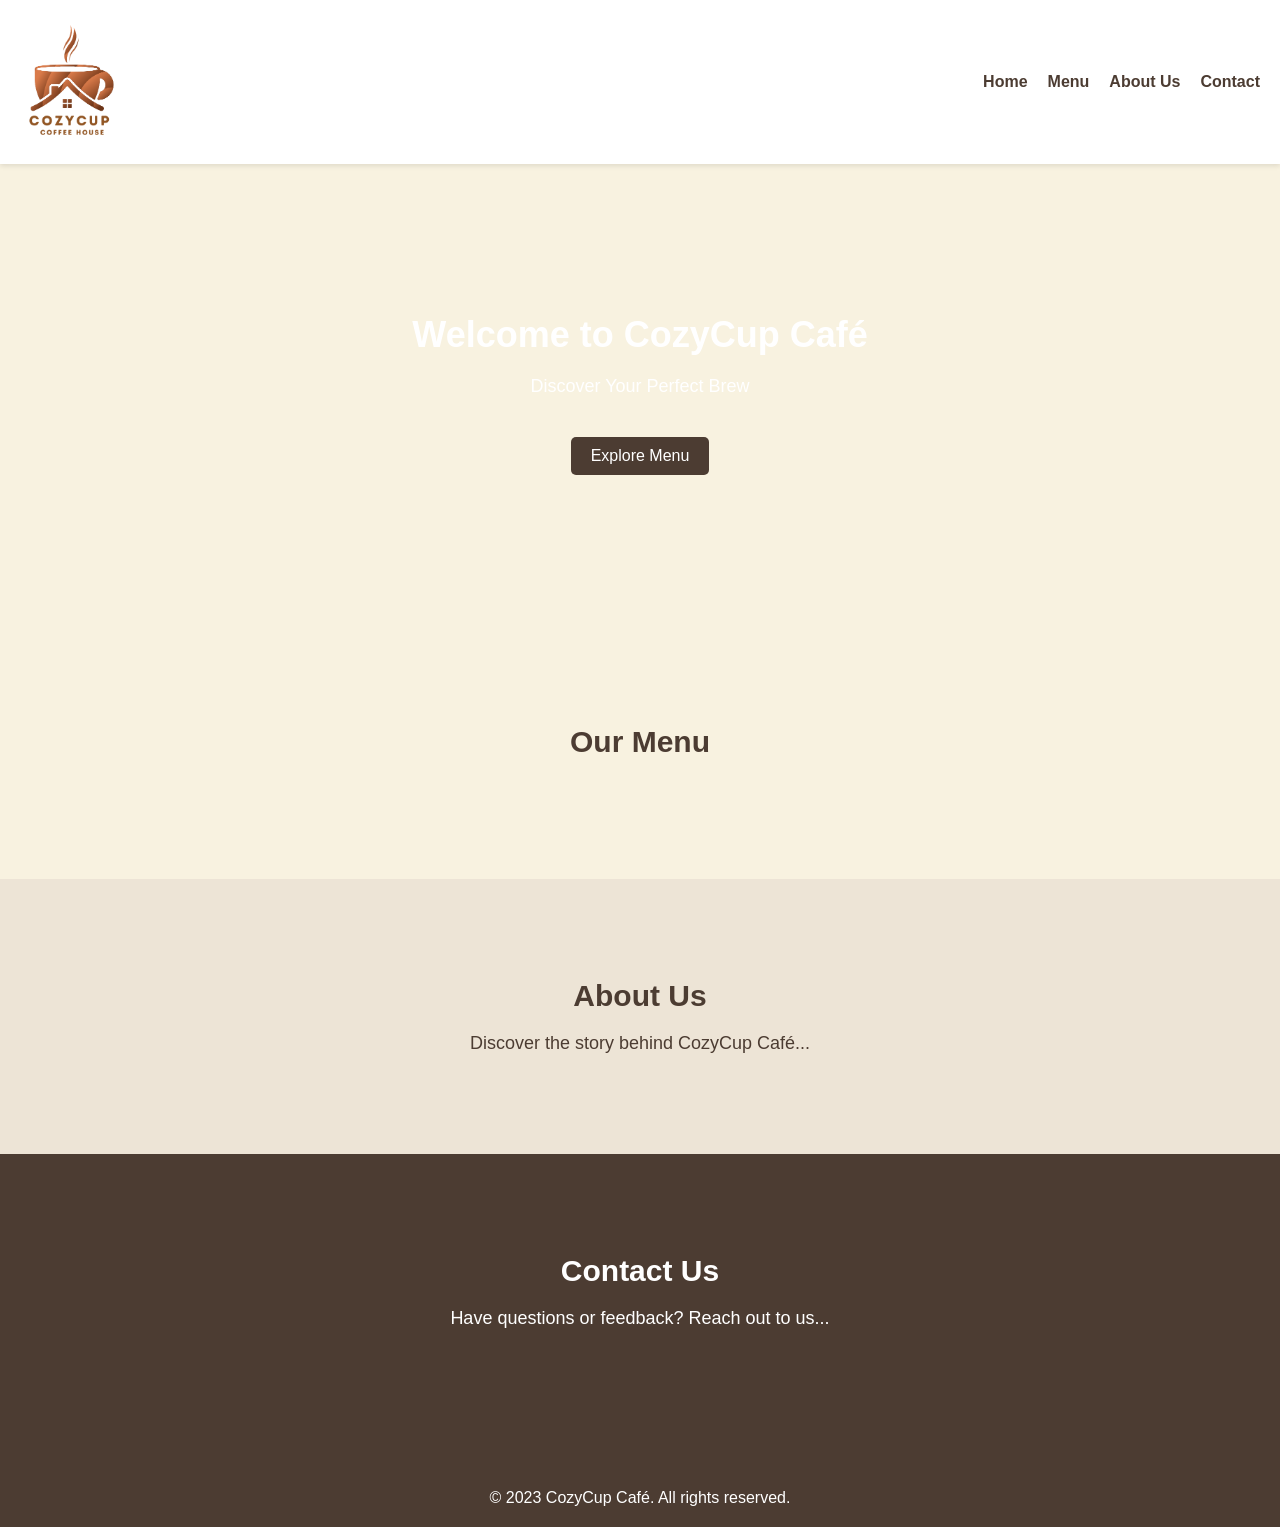
==== index.html @ e4a4493b "first commit" ====
<!DOCTYPE html>
<html lang="en">
<head>
    <meta charset="UTF-8">
    <meta name="viewport" content="width=device-width, initial-scale=1.0">
    <link rel="stylesheet" href="css/styles.css">
    <title>CozyCup Café</title>
</head>
<body>
    <header>
        <nav>
            <div class="logo">
                <img src="img/logo.png" alt="CozyCup Café Logo">
            </div>
            <ul>
                <li><a href="#home">Home</a></li>
                <li><a href="#menu">Menu</a></li>
                <li><a href="#about">About Us</a></li>
                <li><a href="#contact">Contact</a></li>
            </ul>
        </nav>
    </header>

    <section id="home" class="hero">
        <h1>Welcome to CozyCup Café</h1>
        <p>Discover Your Perfect Brew</p>
        <a href="#menu" class="cta-button">Explore Menu</a>
    </section>

    <section id="menu" class="menu">
        <h2>Our Menu</h2>
        <!-- Add menu items here -->
    </section>

    <section id="about" class="about">
        <h2>About Us</h2>
        <p>Discover the story behind CozyCup Café...</p>
    </section>

    <section id="contact" class="contact">
        <h2>Contact Us</h2>
        <p>Have questions or feedback? Reach out to us...</p>
    </section>

    <footer>
        <p>&copy; 2023 CozyCup Café. All rights reserved.</p>
    </footer>
</body>
</html>
---- css/styles.css ----
/* Reset some default styles */
body, h1, h2, h3, p, ul, li {
    margin: 0;
    padding: 0;
}

body {
    font-family: Arial, sans-serif;
    background-color: #f8f2e0;
    color: #4c3c32;
}

header {
    background-color: #fff;
    box-shadow: 0 2px 5px rgba(0, 0, 0, 0.1);
    padding: 20px;
}

nav {
    display: flex;
    justify-content: space-between;
    align-items: center;
}

.logo img {
    max-width: 100px;
}

nav ul {
    list-style: none;
    display: flex;
    gap: 20px;
}

nav a {
    text-decoration: none;
    color: #4c3c32;
    font-weight: bold;
    transition: color 0.3s;
}

nav a:hover {
    color: #7e685b;
}

.hero {
    text-align: center;
    padding: 150px 0;
    background-image: url('hero-bg.jpg');
    background-size: cover;
    color: white;
}

.hero h1 {
    font-size: 36px;
    margin-bottom: 20px;
}

.hero p {
    font-size: 18px;
    margin-bottom: 40px;
}

.cta-button {
    display: inline-block;
    padding: 10px 20px;
    background-color: #4c3c32;
    color: white;
    text-decoration: none;
    border-radius: 5px;
}

.cta-button:hover {
    background-color: #7e685b;
}

.menu {
    padding: 100px 0;
    text-align: center;
}

.menu h2 {
    font-size: 30px;
    margin-bottom: 20px;
}

.about {
    padding: 100px 0;
    text-align: center;
    background-color: #ede4d6;
}

.about h2 {
    font-size: 30px;
    margin-bottom: 20px;
}

.about p {
    font-size: 18px;
    max-width: 800px;
    margin: 0 auto;
}

.contact {
    padding: 100px 0;
    text-align: center;
    background-color: #4c3c32;
    color: white;
}

.contact h2 {
    font-size: 30px;
    margin-bottom: 20px;
}

.contact p {
    font-size: 18px;
    margin-bottom: 40px;
}

footer {
    background-color: #4c3c32;
    color: white;
    text-align: center;
    padding: 20px 0;
}
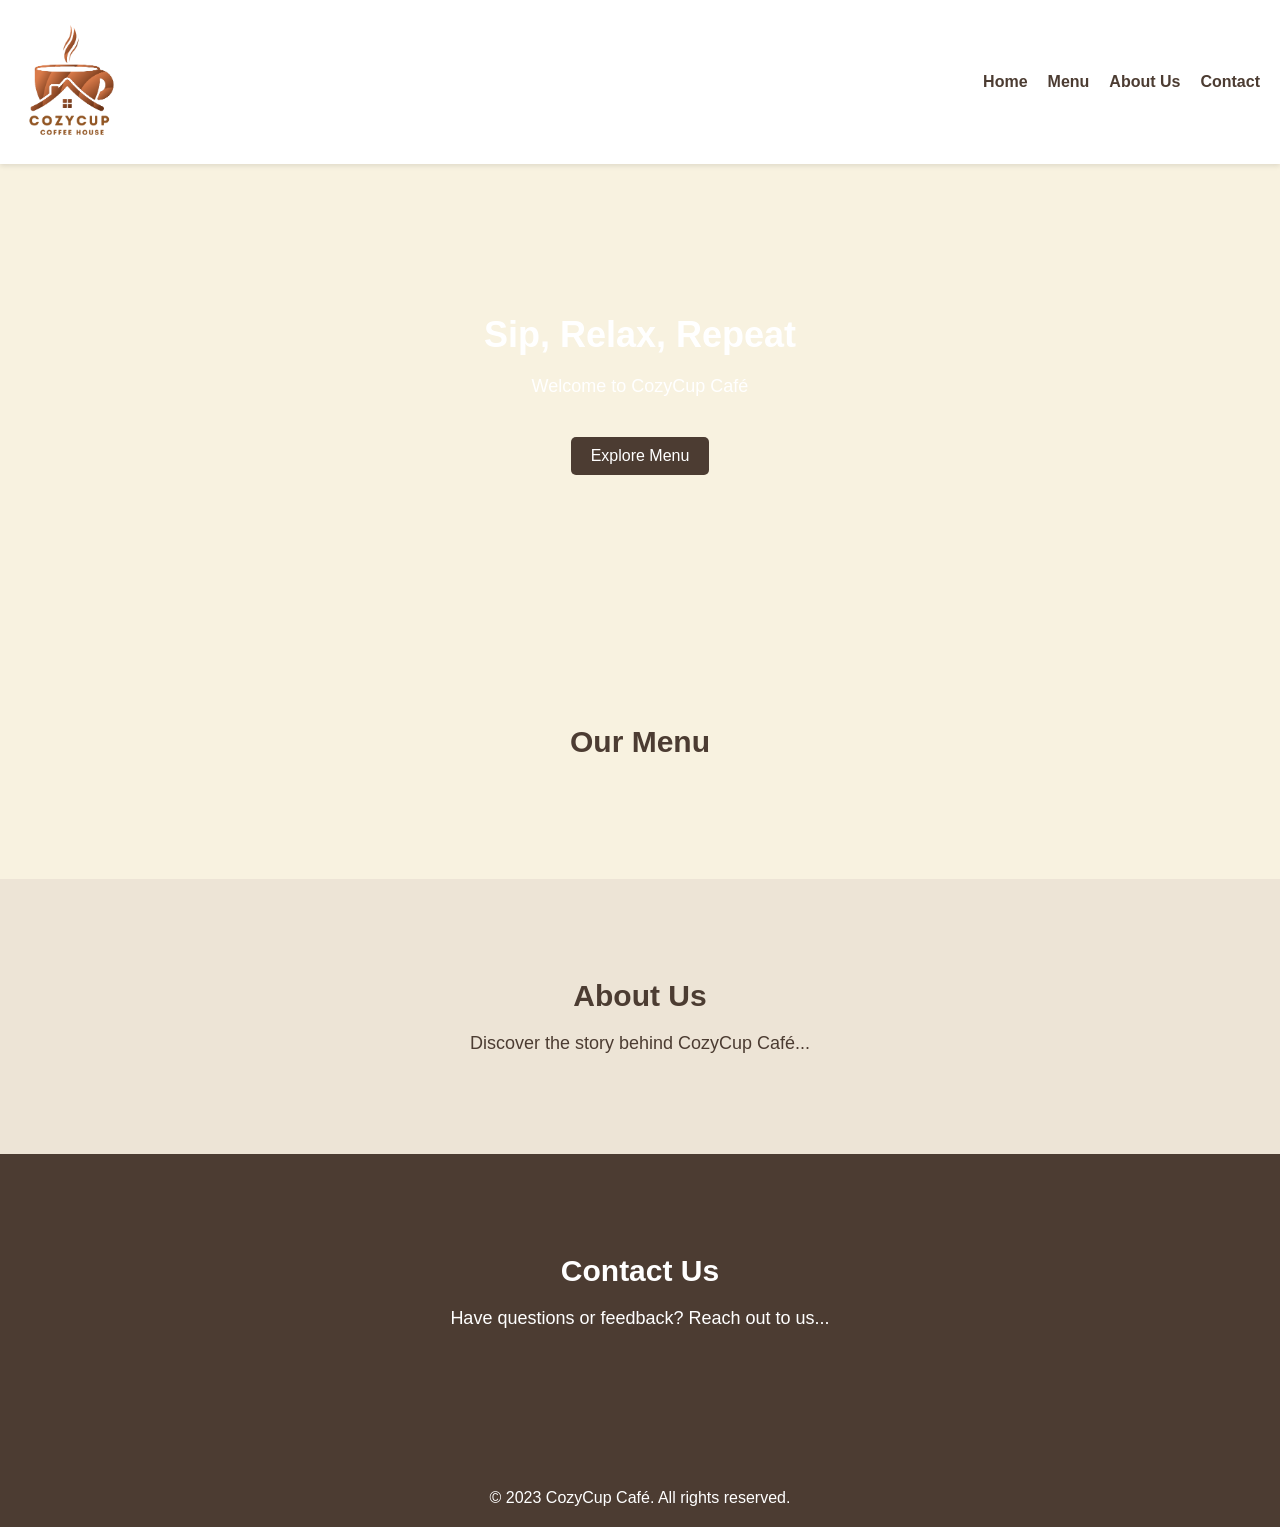
==== commit 328e70c7: "modify home page catchy tagline: "Sip, Relax, Repeat."" ====
--- a/index.html
+++ b/index.html
@@ -22,9 +22,11 @@
     </header>
 
     <section id="home" class="hero">
-        <h1>Welcome to CozyCup Café</h1>
-        <p>Discover Your Perfect Brew</p>
-        <a href="#menu" class="cta-button">Explore Menu</a>
+        <div class="hero-content">
+            <h1>Sip, Relax, Repeat</h1>
+            <p>Welcome to CozyCup Café</p>
+            <a href="#menu" class="cta-button">Explore Menu</a>
+        </div>
     </section>
 
     <section id="menu" class="menu">
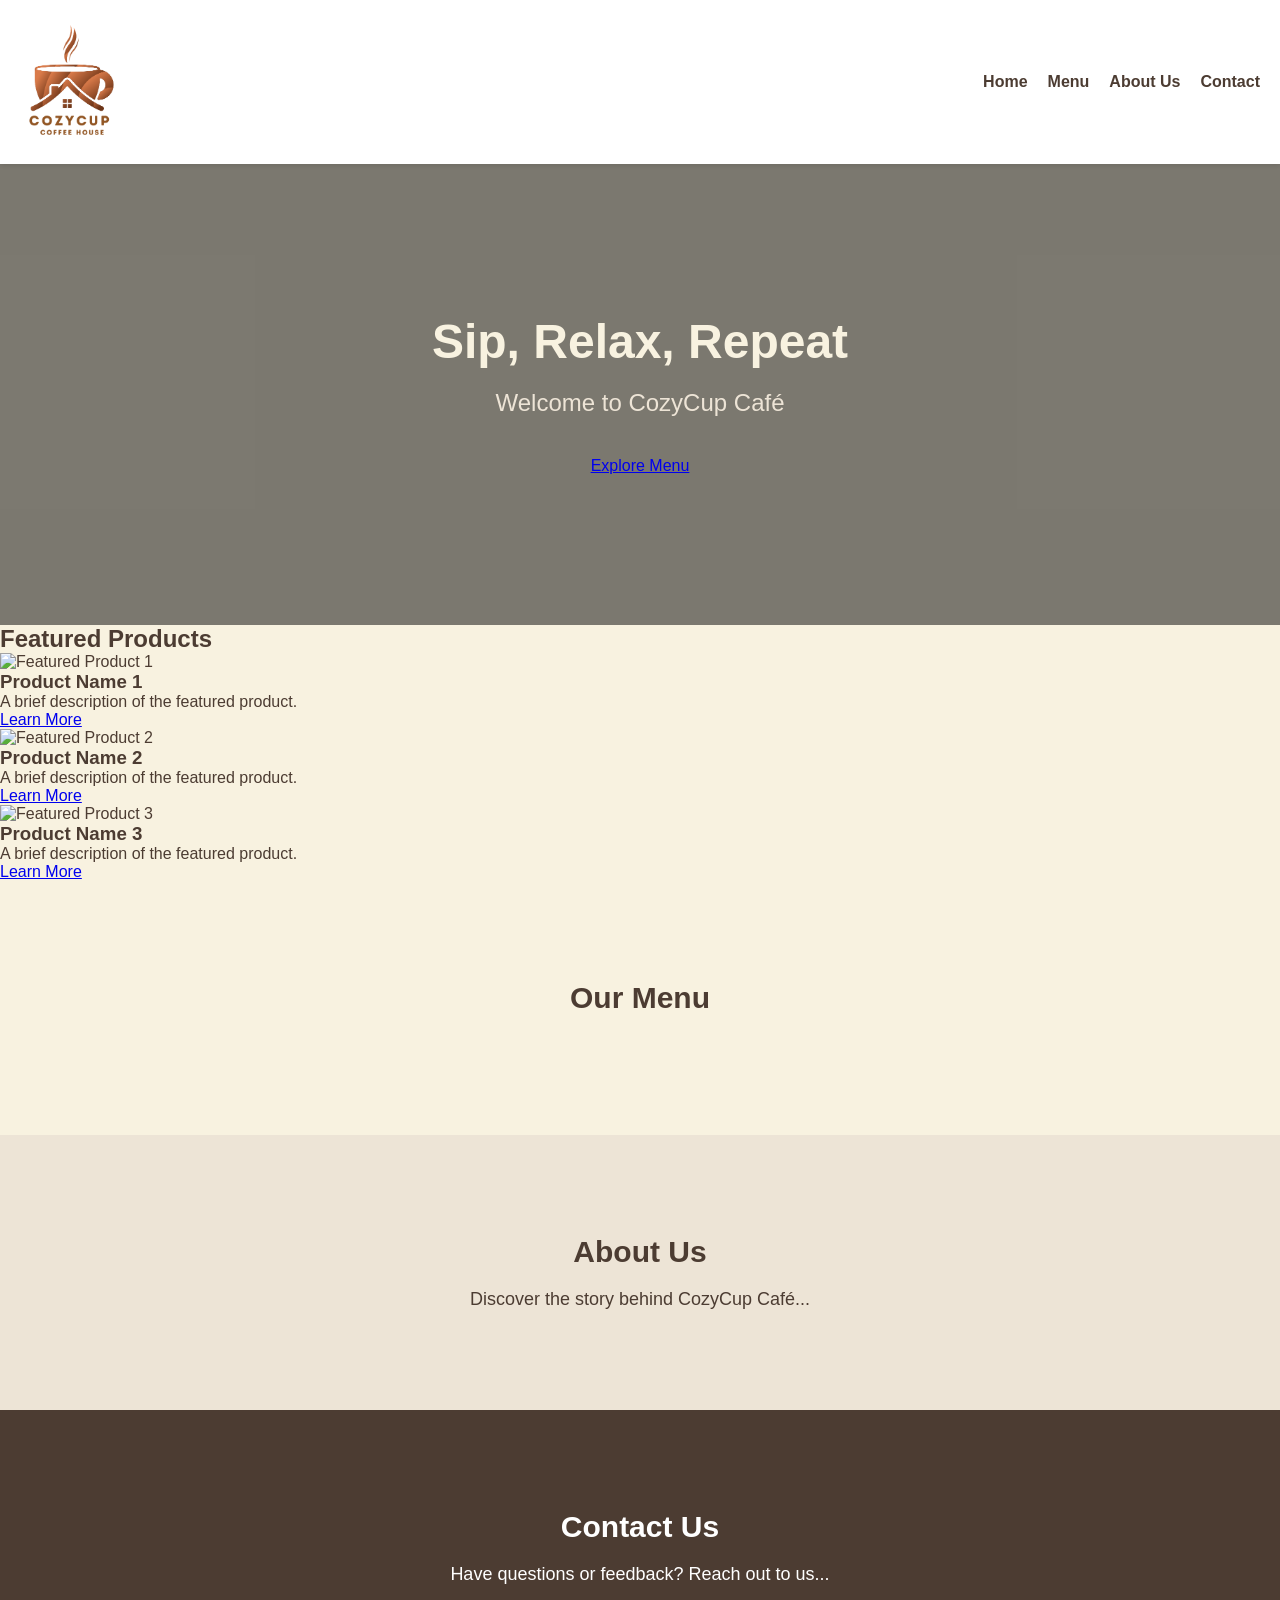
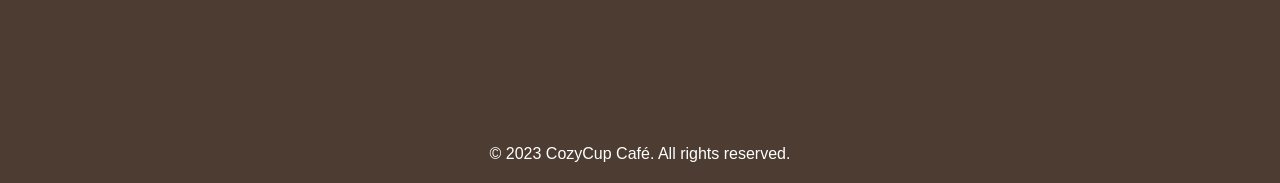
==== commit 68f3e997: "adding home page featured" ====
--- a/index.html
+++ b/index.html
@@ -28,6 +28,30 @@
             <a href="#menu" class="cta-button">Explore Menu</a>
         </div>
     </section>
+    
+    <section id="featured" class="featured-products">
+        <h2>Featured Products</h2>
+        <div class="product-carousel">
+            <div class="product-item">
+                <img src="img/product1.jpg" alt="Featured Product 1">
+                <h3>Product Name 1</h3>
+                <p>A brief description of the featured product.</p>
+                <a href="#product1" class="cta-button">Learn More</a>
+            </div>
+            <div class="product-item">
+                <img src="img/product2.jpg" alt="Featured Product 2">
+                <h3>Product Name 2</h3>
+                <p>A brief description of the featured product.</p>
+                <a href="#product2" class="cta-button">Learn More</a>
+            </div>
+            <div class="product-item">
+                <img src="img/product3.jpg" alt="Featured Product 3">
+                <h3>Product Name 3</h3>
+                <p>A brief description of the featured product.</p>
+                <a href="#product3" class="cta-button">Learn More</a>
+            </div>
+        </div>
+    </section>
 
     <section id="menu" class="menu">
         <h2>Our Menu</h2>
--- a/css/styles.css
+++ b/css/styles.css
@@ -46,19 +46,40 @@
 .hero {
     text-align: center;
     padding: 150px 0;
-    background-image: url('hero-bg.jpg');
+    background-image: url('img/cafe-interior.jpg'); /* Replace with your actual image path */
     background-size: cover;
+    background-position: center;
     color: white;
+    position: relative;
+}
+
+.hero::after {
+    content: '';
+    position: absolute;
+    top: 0;
+    left: 0;
+    width: 100%;
+    height: 100%;
+    background-color: rgba(0, 0, 0, 0.5); /* Adds a dark overlay for better text visibility */
+    z-index: 1;
+}
+
+.hero-content {
+    position: relative;
+    z-index: 2;
 }
 
 .hero h1 {
-    font-size: 36px;
+    font-size: 48px;
     margin-bottom: 20px;
+    color: #f8f2e0;
 }
 
 .hero p {
-    font-size: 18px;
+    font-size: 24px;
     margin-bottom: 40px;
+    color: #ede4d6;
+}
 }
 
 .cta-button {
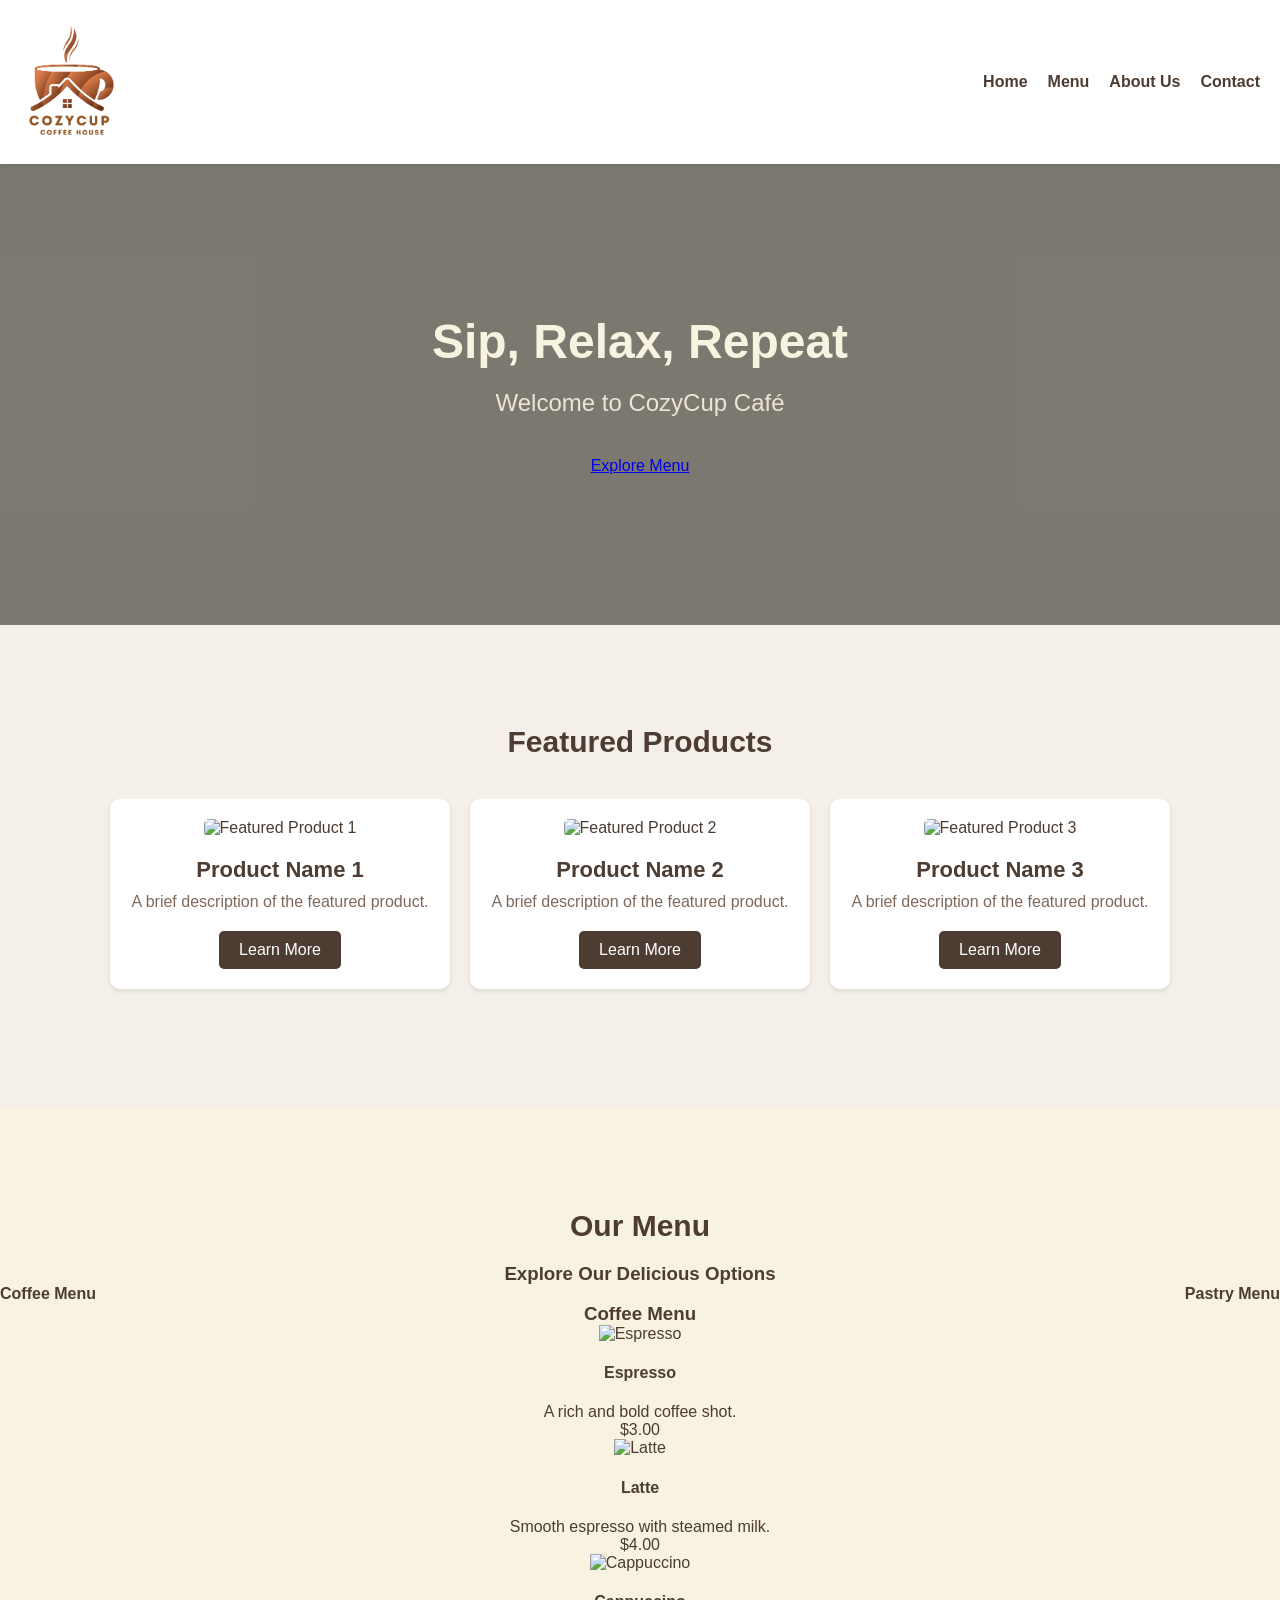
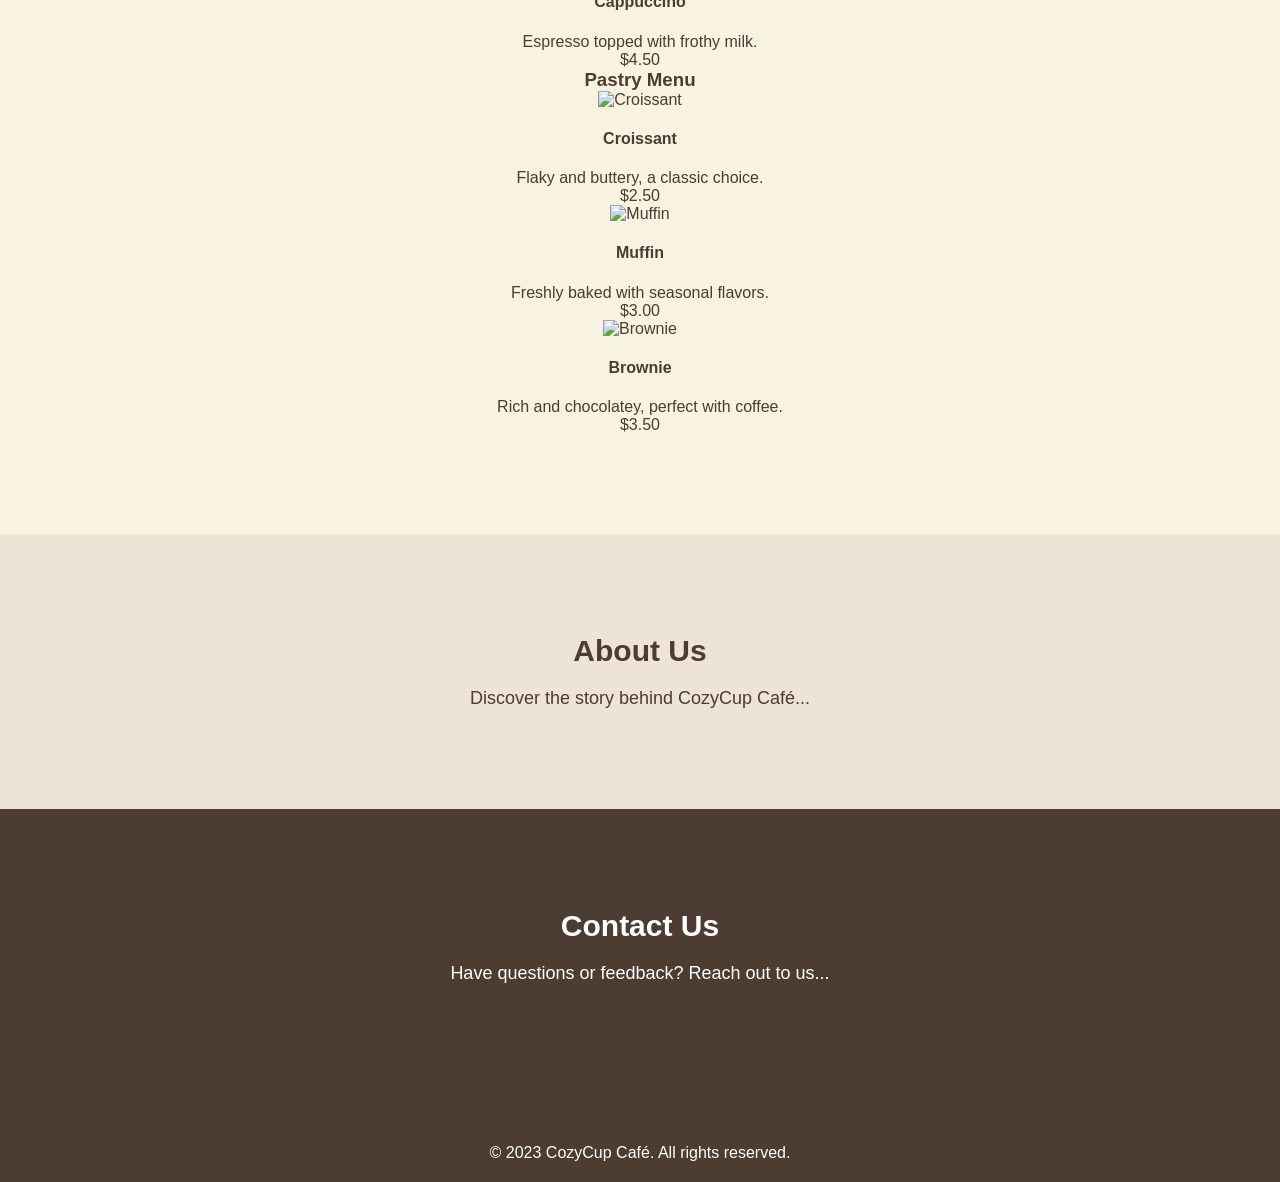
==== commit 2a9842bd: "modifying menu page adding some list" ====
--- a/index.html
+++ b/index.html
@@ -56,6 +56,72 @@
     <section id="menu" class="menu">
         <h2>Our Menu</h2>
         <!-- Add menu items here -->
+     <div class="menu-header">
+            <h3>Explore Our Delicious Options</h3>
+            <nav class="menu-nav">
+                <a href="#coffee">Coffee Menu</a>
+                <a href="#pastry">Pastry Menu</a>
+            </nav>
+        </div>
+        <div id="coffee" class="menu-content">
+            <h3>Coffee Menu</h3>
+            <ul class="menu-list">
+                <li>
+                    <img src="espresso.jpg" alt="Espresso">
+                    <div class="menu-item-details">
+                        <h4>Espresso</h4>
+                        <p>A rich and bold coffee shot.</p>
+                        <span>$3.00</span>
+                    </div>
+                </li>
+                <li>
+                    <img src="latte.jpg" alt="Latte">
+                    <div class="menu-item-details">
+                        <h4>Latte</h4>
+                        <p>Smooth espresso with steamed milk.</p>
+                        <span>$4.00</span>
+                    </div>
+                </li>
+                <li>
+                    <img src="cappuccino.jpg" alt="Cappuccino">
+                    <div class="menu-item-details">
+                        <h4>Cappuccino</h4>
+                        <p>Espresso topped with frothy milk.</p>
+                        <span>$4.50</span>
+                    </div>
+                </li>
+            </ul>
+        </div>
+        <div id="pastry" class="menu-content">
+            <h3>Pastry Menu</h3>
+            <ul class="menu-list">
+                <li>
+                    <img src="croissant.jpg" alt="Croissant">
+                    <div class="menu-item-details">
+                        <h4>Croissant</h4>
+                        <p>Flaky and buttery, a classic choice.</p>
+                        <span>$2.50</span>
+                    </div>
+                </li>
+                <li>
+                    <img src="muffin.jpg" alt="Muffin">
+                    <div class="menu-item-details">
+                        <h4>Muffin</h4>
+                        <p>Freshly baked with seasonal flavors.</p>
+                        <span>$3.00</span>
+                    </div>
+                </li>
+                <li>
+                    <img src="brownie.jpg" alt="Brownie">
+                    <div class="menu-item-details">
+                        <h4>Brownie</h4>
+                        <p>Rich and chocolatey, perfect with coffee.</p>
+                        <span>$3.50</span>
+                    </div>
+                </li>
+            </ul>
+        </div>
+    </section>
     </section>
 
     <section id="about" class="about">
--- a/css/styles.css
+++ b/css/styles.css
@@ -145,3 +145,64 @@
     text-align: center;
     padding: 20px 0;
 }
+
+.featured-products {
+    padding: 100px 0;
+    text-align: center;
+    background-color: #f4f0e9;
+}
+
+.featured-products h2 {
+    font-size: 30px;
+    margin-bottom: 40px;
+    color: #4c3c32;
+}
+
+.product-carousel {
+    display: flex;
+    justify-content: center;
+    gap: 20px;
+    overflow-x: auto;
+    padding-bottom: 20px;
+}
+
+.product-item {
+    flex: 0 0 300px;
+    background-color: white;
+    box-shadow: 0 2px 5px rgba(0, 0, 0, 0.1);
+    border-radius: 10px;
+    padding: 20px;
+    text-align: center;
+}
+
+.product-item img {
+    max-width: 100%;
+    height: auto;
+    border-radius: 5px;
+    margin-bottom: 20px;
+}
+
+.product-item h3 {
+    font-size: 22px;
+    margin-bottom: 10px;
+    color: #4c3c32;
+}
+
+.product-item p {
+    font-size: 16px;
+    margin-bottom: 20px;
+    color: #7e685b;
+}
+
+.product-item .cta-button {
+    display: inline-block;
+    padding: 10px 20px;
+    background-color: #4c3c32;
+    color: white;
+    text-decoration: none;
+    border-radius: 5px;
+}
+
+.product-item .cta-button:hover {
+    background-color: #7e685b;
+}
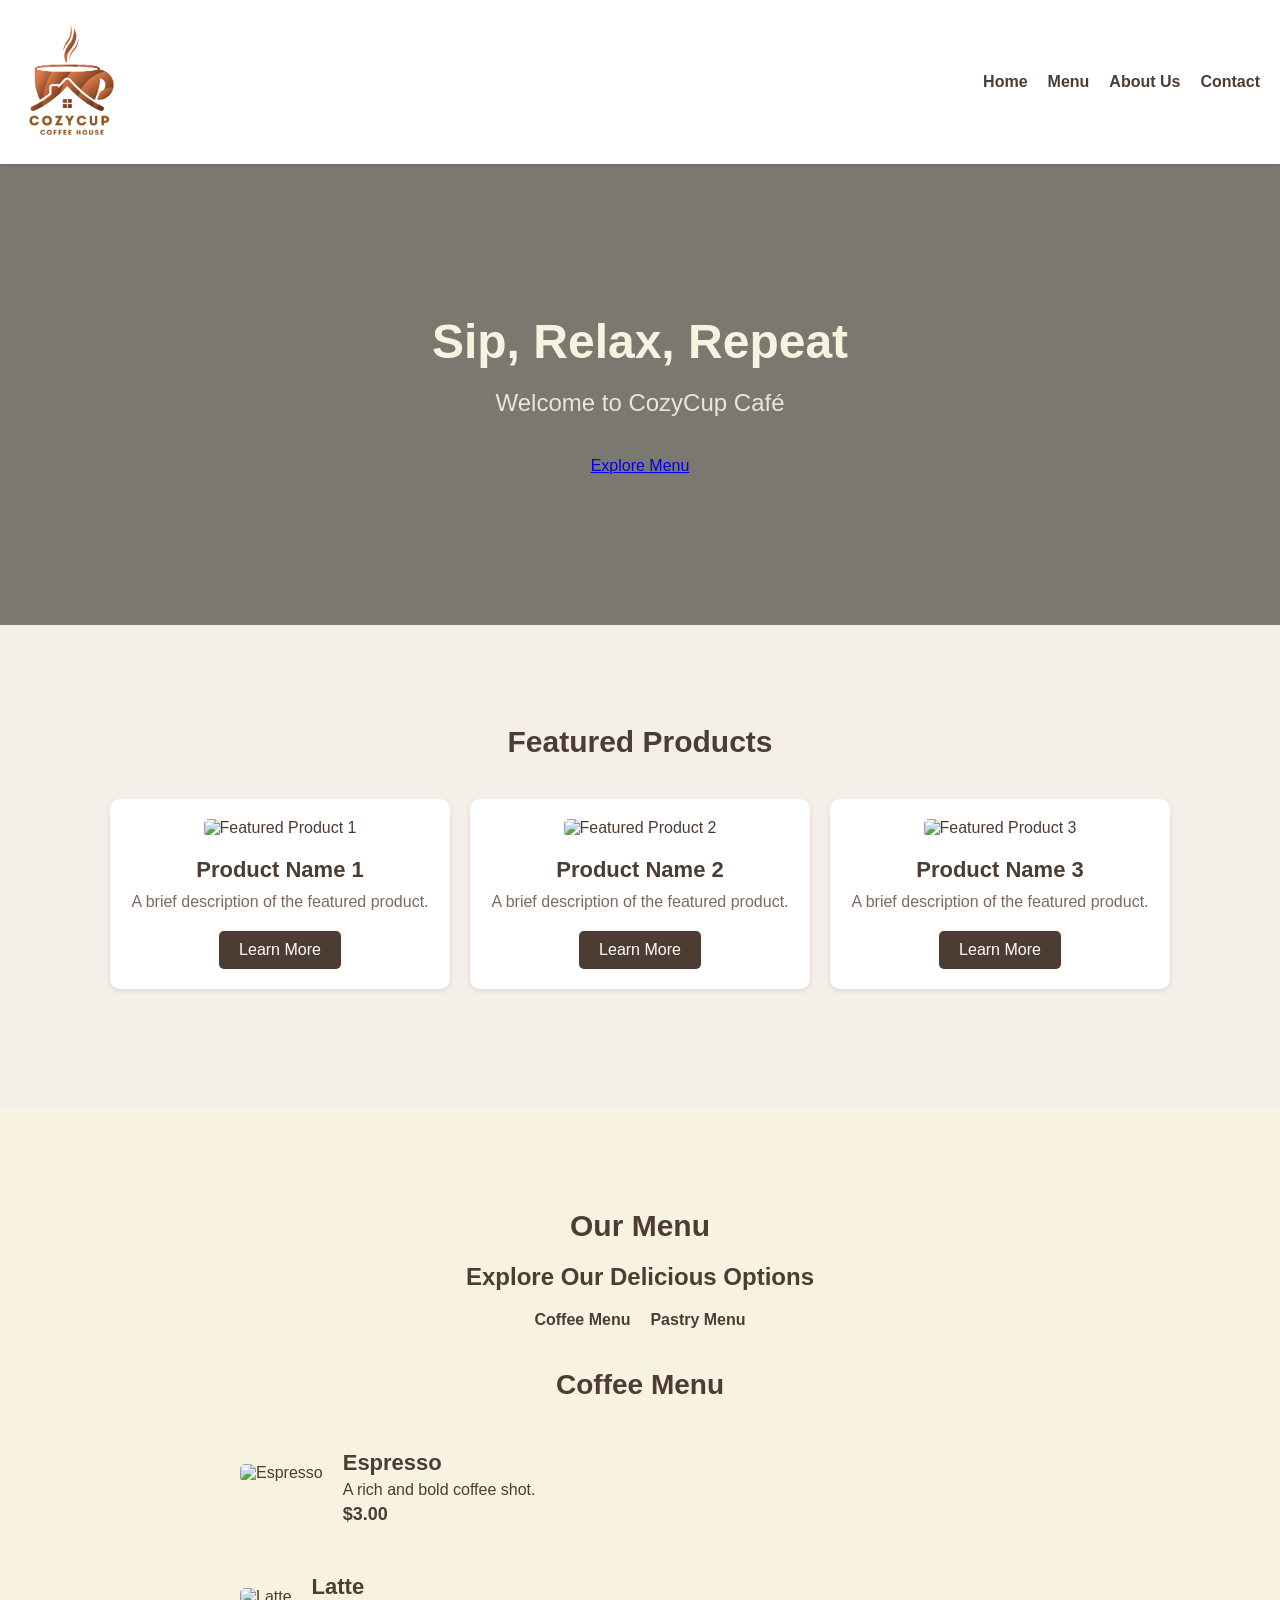
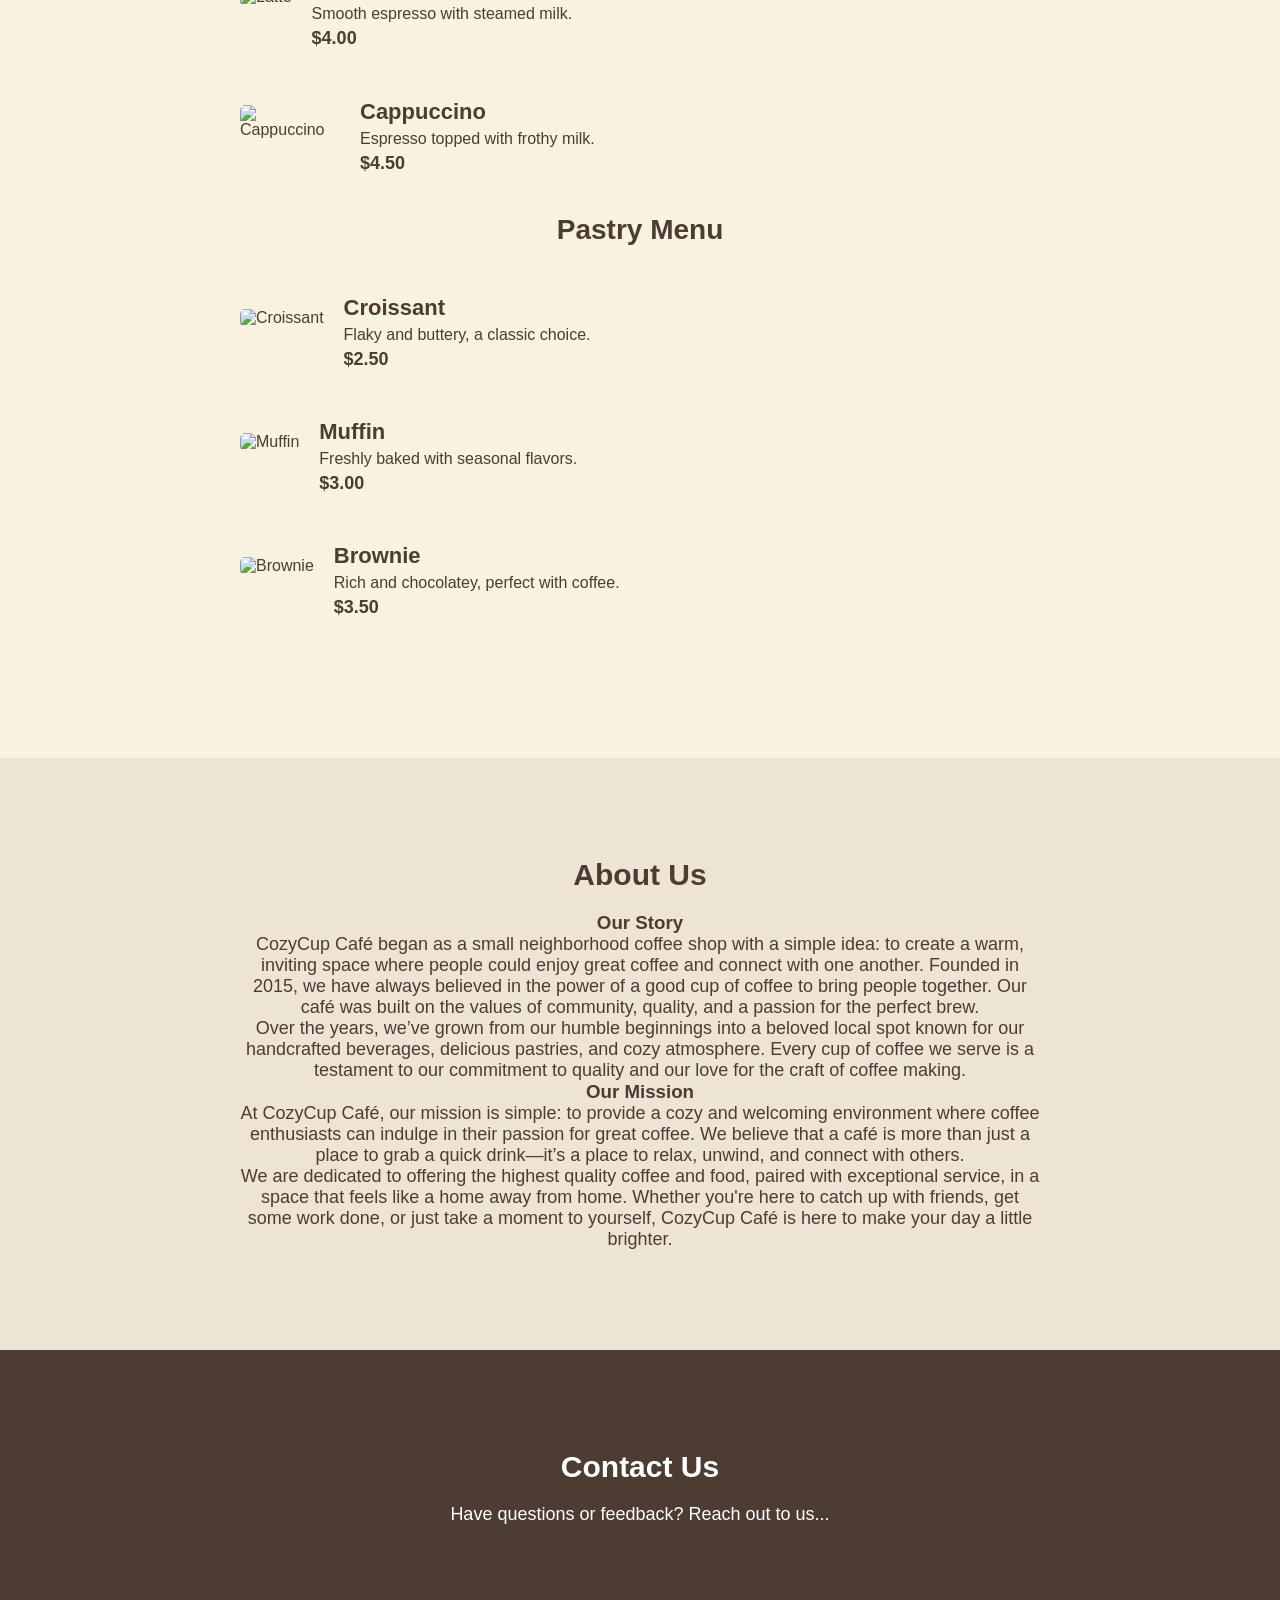
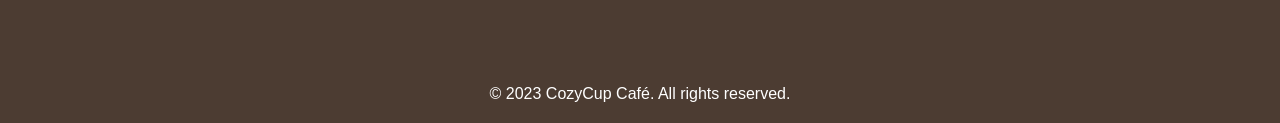
==== commit 9eeaa2f2: "adding some cafe story and cafe mission" ====
--- a/index.html
+++ b/index.html
@@ -126,7 +126,24 @@
 
     <section id="about" class="about">
         <h2>About Us</h2>
-        <p>Discover the story behind CozyCup Café...</p>
+        <div class="cafe-story">
+            <h3>Our Story</h3>
+            <p>
+                CozyCup Café began as a small neighborhood coffee shop with a simple idea: to create a warm, inviting space where people could enjoy great coffee and connect with one another. Founded in 2015, we have always believed in the power of a good cup of coffee to bring people together. Our café was built on the values of community, quality, and a passion for the perfect brew.
+            </p>
+            <p>
+                Over the years, we’ve grown from our humble beginnings into a beloved local spot known for our handcrafted beverages, delicious pastries, and cozy atmosphere. Every cup of coffee we serve is a testament to our commitment to quality and our love for the craft of coffee making.
+            </p>
+        </div>
+        <div class="cafe-mission">
+            <h3>Our Mission</h3>
+            <p>
+                At CozyCup Café, our mission is simple: to provide a cozy and welcoming environment where coffee enthusiasts can indulge in their passion for great coffee. We believe that a café is more than just a place to grab a quick drink—it’s a place to relax, unwind, and connect with others.
+            </p>
+            <p>
+                We are dedicated to offering the highest quality coffee and food, paired with exceptional service, in a space that feels like a home away from home. Whether you're here to catch up with friends, get some work done, or just take a moment to yourself, CozyCup Café is here to make your day a little brighter.
+            </p>
+        </div>
     </section>
 
     <section id="contact" class="contact">
--- a/css/styles.css
+++ b/css/styles.css
@@ -14,6 +14,83 @@
     background-color: #fff;
     box-shadow: 0 2px 5px rgba(0, 0, 0, 0.1);
     padding: 20px;
+}
+.menu-header {
+    text-align: center;
+    margin-bottom: 40px;
+}
+
+.menu-header h3 {
+    font-size: 24px;
+    margin-bottom: 20px;
+    color: #4c3c32;
+}
+
+.menu-nav {
+    display: flex;
+    justify-content: center;
+    gap: 20px;
+}
+
+.menu-nav a {
+    text-decoration: none;
+    color: #4c3c32;
+    font-weight: bold;
+    transition: color 0.3s;
+}
+
+.menu-nav a:hover {
+    color: #7e685b;
+}
+
+.menu-content {
+    margin-bottom: 40px;
+}
+
+.menu-content h3 {
+    font-size: 28px;
+    margin-bottom: 20px;
+    color: #4c3c32;
+}
+
+.menu-list {
+    list-style-type: none;
+    padding: 0;
+    max-width: 800px;
+    margin: 0 auto;
+}
+
+.menu-list li {
+    display: flex;
+    align-items: center;
+    margin-bottom: 20px;
+    text-align: left;
+}
+
+.menu-list img {
+    max-width: 100px;
+    margin-right: 20px;
+    border-radius: 5px;
+}
+
+.menu-item-details {
+    flex-grow: 1;
+}
+
+.menu-list h4 {
+    font-size: 22px;
+    margin-bottom: 5px;
+    color: #4c3c32;
+}
+
+.menu-list p {
+    font-size: 16px;
+    margin-bottom: 5px;
+}
+
+.menu-list span {
+    font-size: 18px;
+    font-weight: bold;
 }
 
 nav {
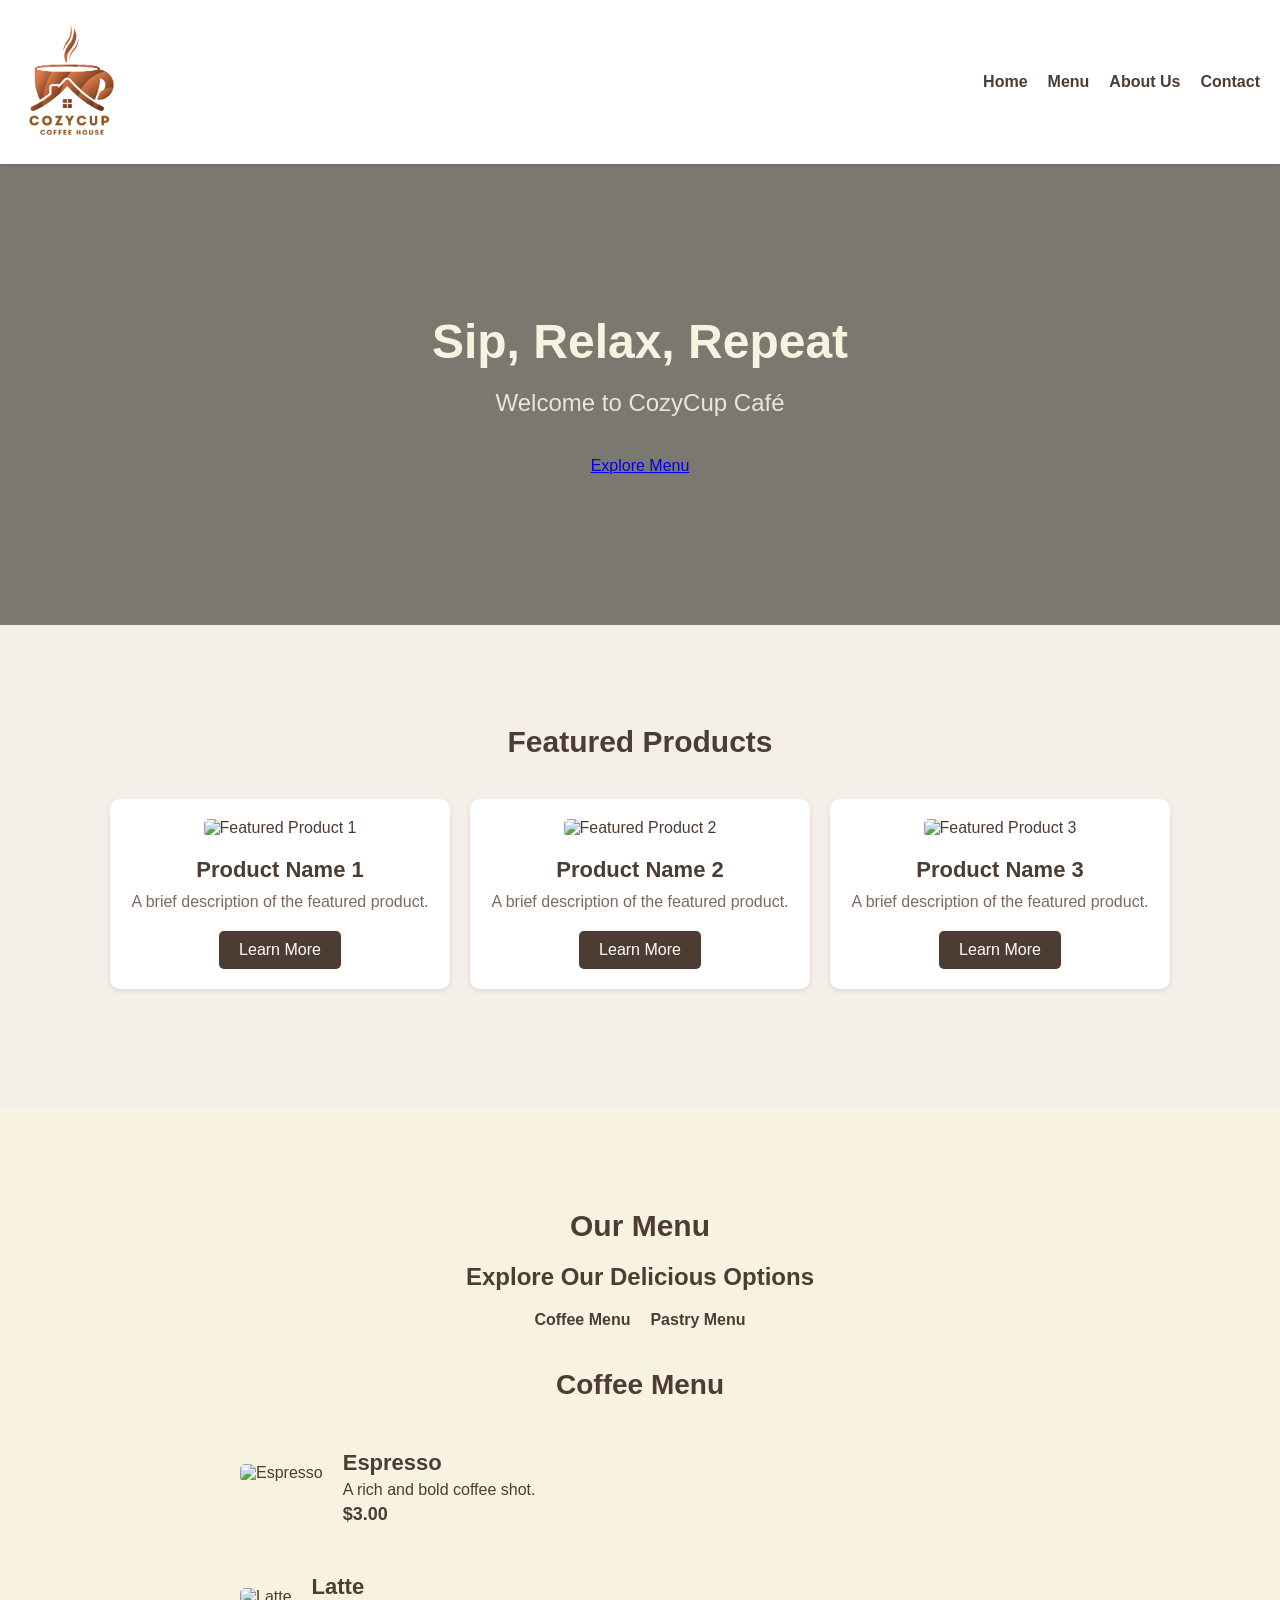
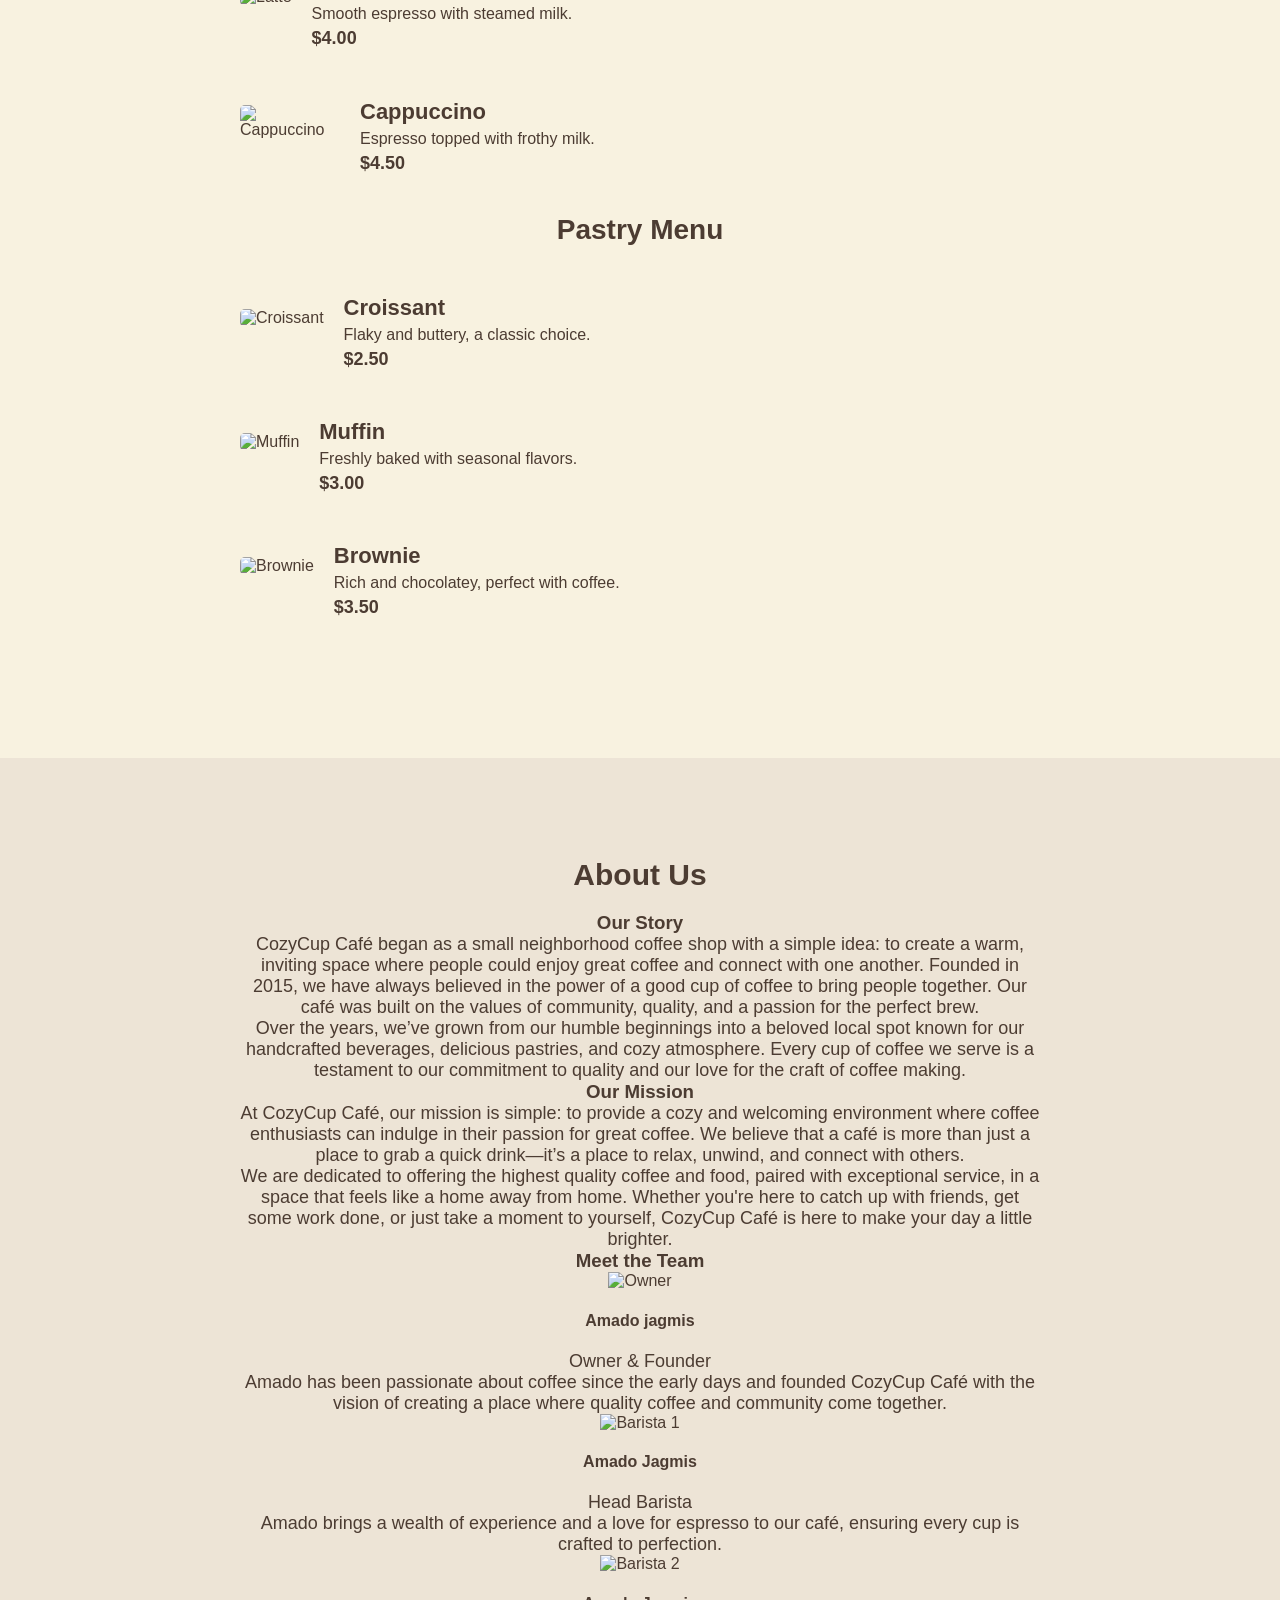
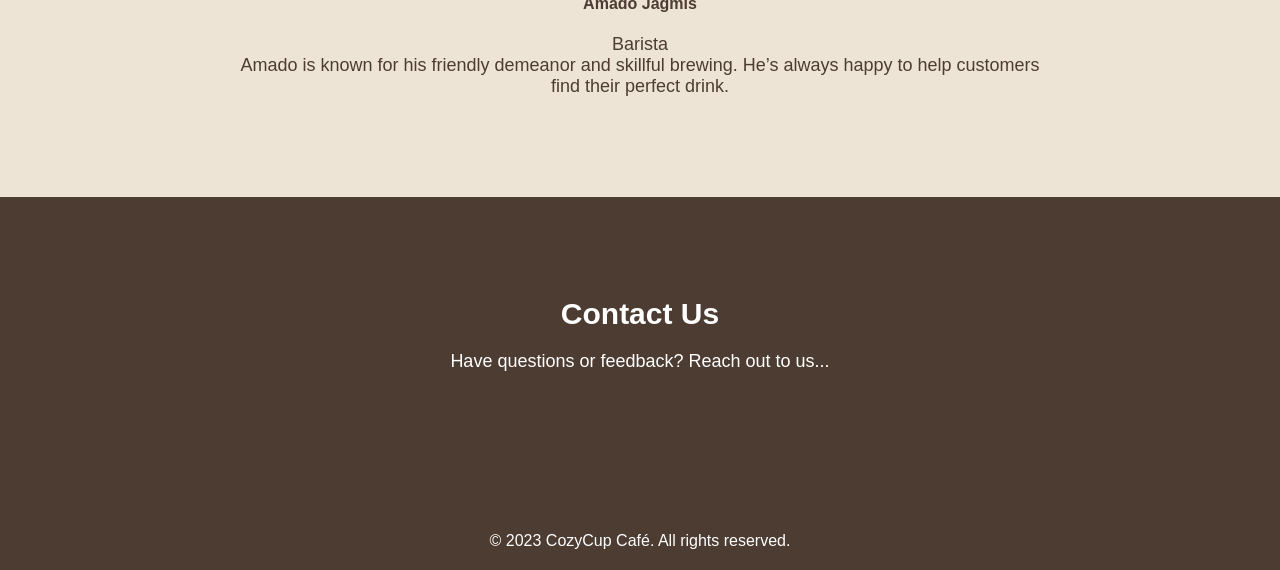
==== commit d51fea2a: "modifying about page including some team" ====
--- a/index.html
+++ b/index.html
@@ -144,6 +144,34 @@
                 We are dedicated to offering the highest quality coffee and food, paired with exceptional service, in a space that feels like a home away from home. Whether you're here to catch up with friends, get some work done, or just take a moment to yourself, CozyCup Café is here to make your day a little brighter.
             </p>
         </div>
+        <div class="meet-the-team">
+            <h3>Meet the Team</h3>
+            <div class="team-member">
+                <img src="sin.jpg" alt="Owner">
+                <div class="team-member-info">
+                    <h4>Amado jagmis</h4>
+                    <p>Owner & Founder</p>
+                    <p>Amado has been passionate about coffee since the early days and founded CozyCup Café with the vision of creating a place where quality coffee and community come together.</p>
+                </div>
+            </div>
+            <div class="team-member">
+                <img src="sin.jpg" alt="Barista 1">
+                <div class="team-member-info">
+                    <h4>Amado Jagmis</h4>
+                    <p>Head Barista</p>
+                    <p>Amado brings a wealth of experience and a love for espresso to our café, ensuring every cup is crafted to perfection.</p>
+                </div>
+            </div>
+            <div class="team-member">
+                <img src="sin.jpg" alt="Barista 2">
+                <div class="team-member-info">
+                    <h4>Amado Jagmis</h4>
+                    <p>Barista</p>
+                    <p>Amado is known for his friendly demeanor and skillful brewing. He’s always happy to help customers find their perfect drink.</p>
+                </div>
+            </div>
+        </div>
+    </section>
     </section>
 
     <section id="contact" class="contact">
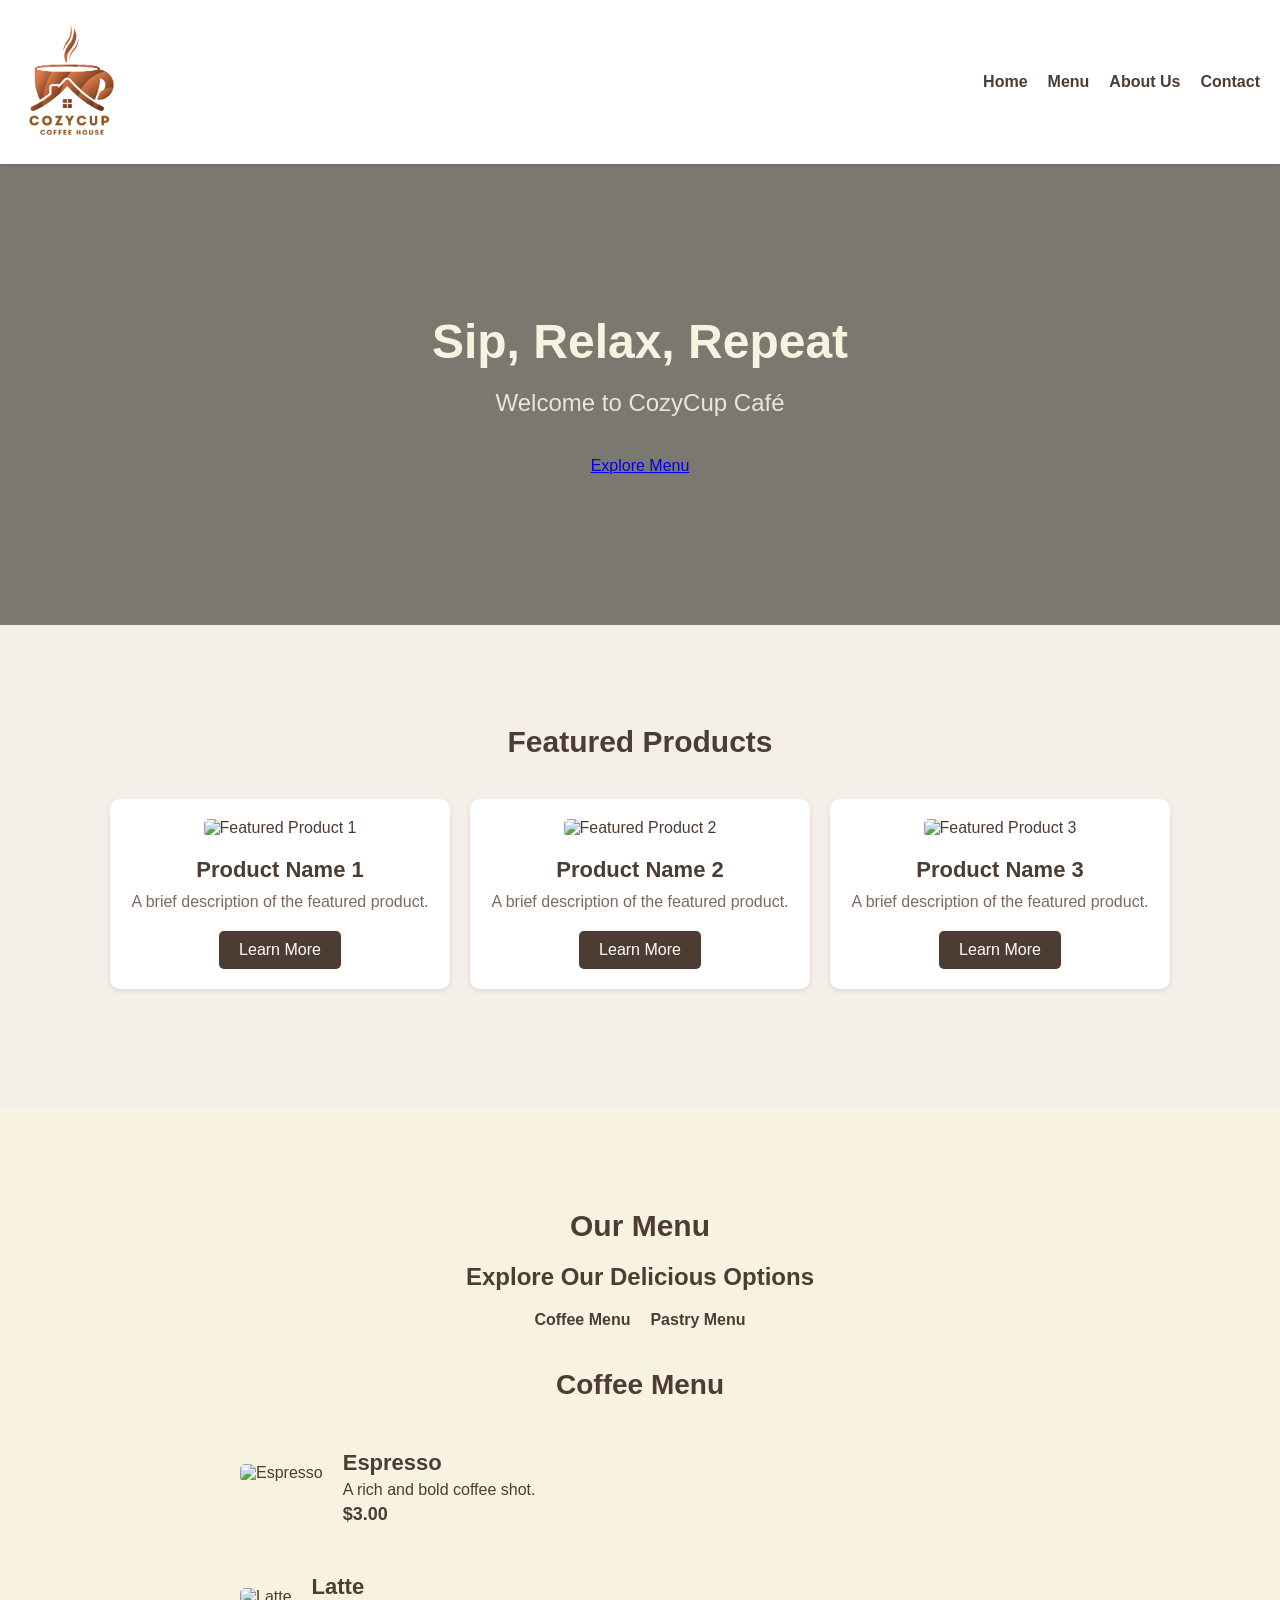
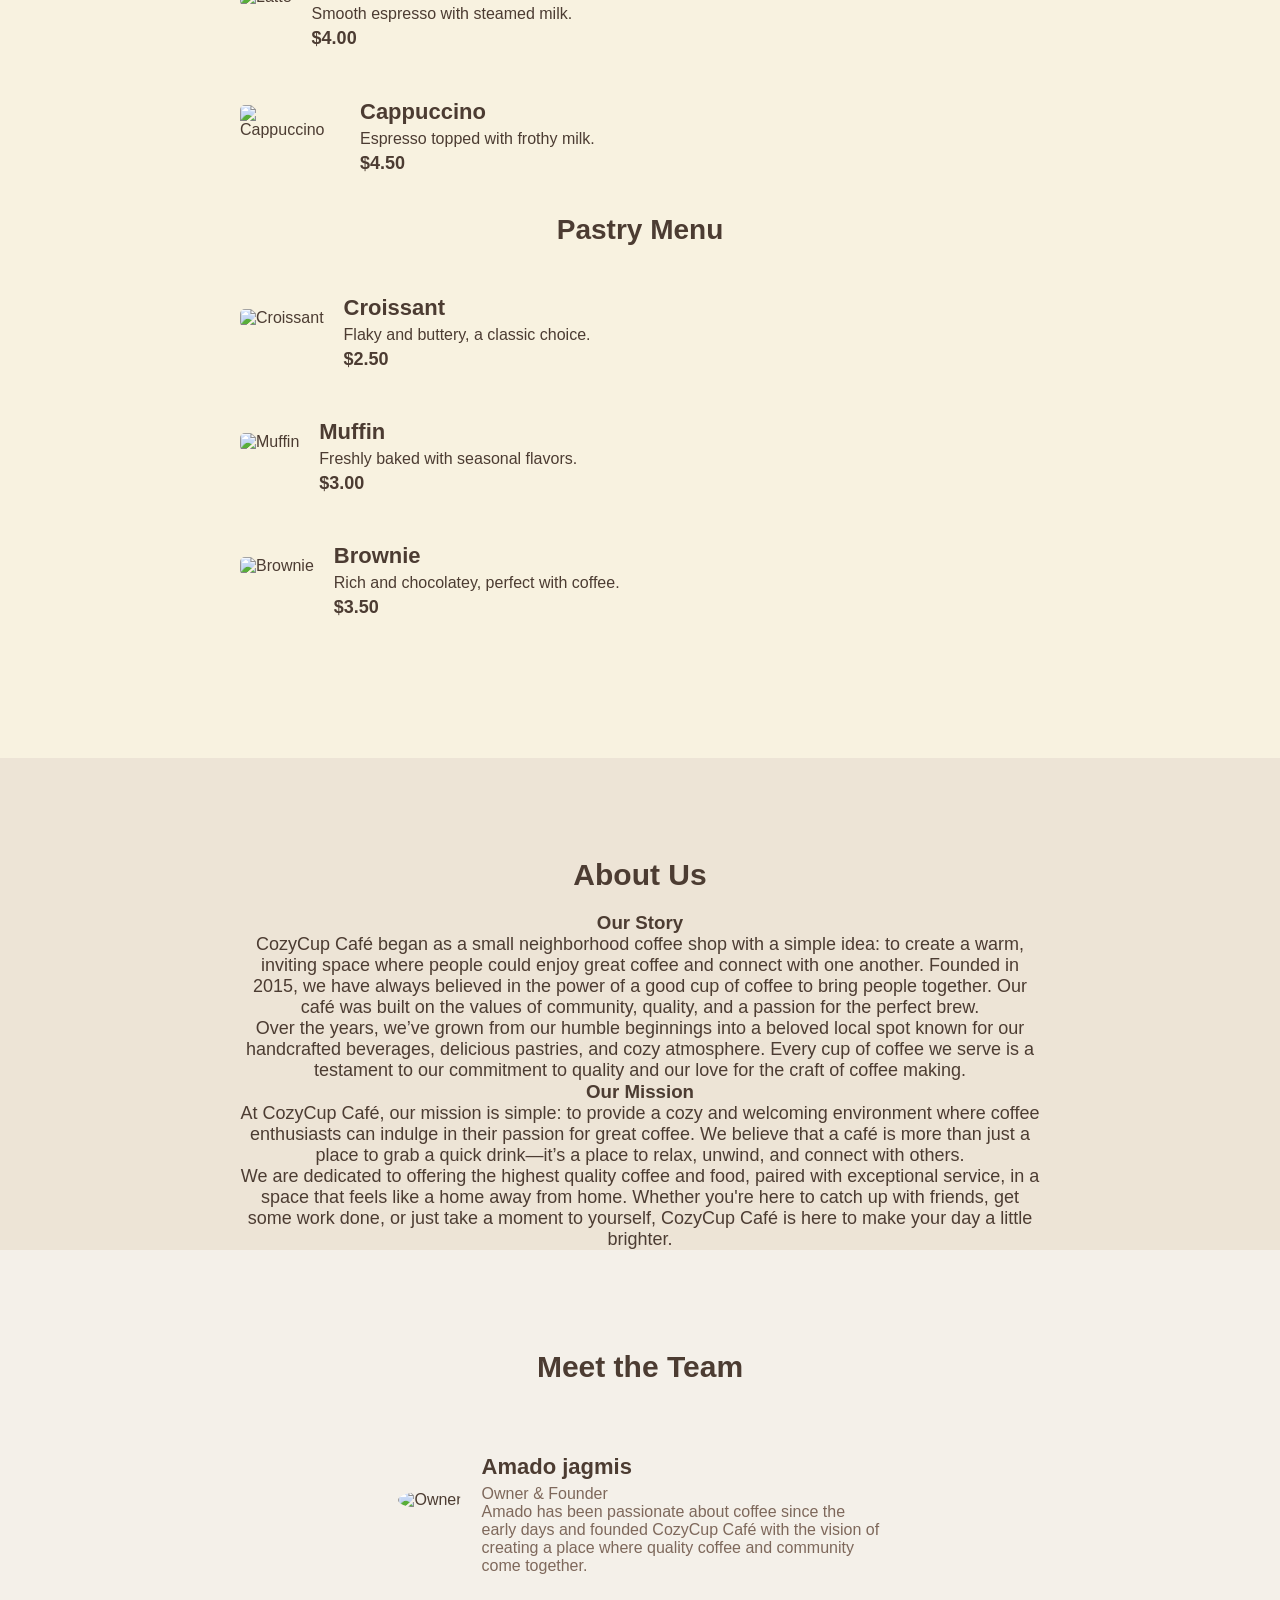
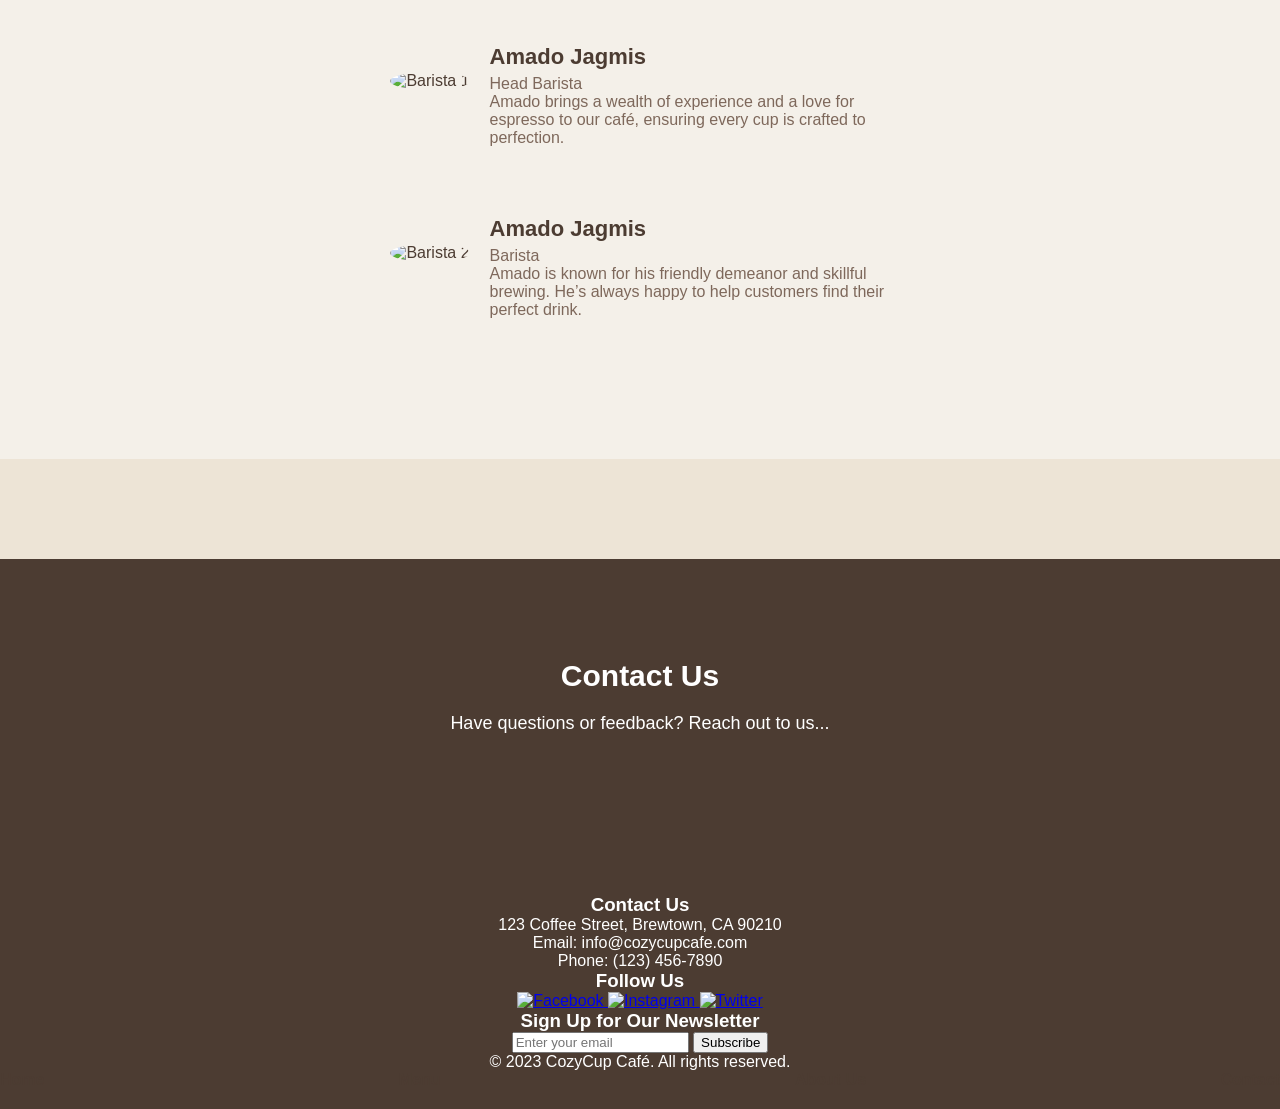
==== commit 3f65b335: "adding and modifying contact page" ====
--- a/index.html
+++ b/index.html
@@ -180,7 +180,46 @@
     </section>
 
     <footer>
-        <p>&copy; 2023 CozyCup Café. All rights reserved.</p>
+        <div class="footer-content">
+            <div class="contact-info">
+                <h3>Contact Us</h3>
+                <p>123 Coffee Street, Brewtown, CA 90210</p>
+                <p>Email: info@cozycupcafe.com</p>
+                <p>Phone: (123) 456-7890</p>
+            </div>
+    
+            <div class="social-media">
+                <h3>Follow Us</h3>
+                <div class="social-icons">
+                    <a href="https://www.facebook.com/cozycupcafe" target="_blank">
+                        <img src="img/facebook-icon.png" alt="Facebook">
+                    </a>
+                    <a href="https://www.instagram.com/cozycupcafe" target="_blank">
+                        <img src="img/instagram-icon.png" alt="Instagram">
+                    </a>
+                    <a href="https://www.twitter.com/cozycupcafe" target="_blank">
+                        <img src="img/twitter-icon.png" alt="Twitter">
+                    </a>
+                </div>
+            </div>
+    
+            <div class="newsletter-signup">
+                <h3>Sign Up for Our Newsletter</h3>
+                <form action="#" method="post">
+                    <input type="email" name="email" placeholder="Enter your email" required>
+                    <button type="submit">Subscribe</button>
+                </form>
+            </div>
+        </div>
+        <div class="footer-bottom">
+            <p>&copy; 2023 CozyCup Café. All rights reserved.</p>
+            <nav class="footer-nav">
+                <a href="#home">Home</a>
+                <a href="#menu">Menu</a>
+                <a href="#about">About Us</a>
+                <a href="#contact">Contact</a>
+            </nav>
+        </div>
     </footer>
 </body>
 </html>
--- a/css/styles.css
+++ b/css/styles.css
@@ -283,3 +283,44 @@
 .product-item .cta-button:hover {
     background-color: #7e685b;
 }
+.meet-the-team {
+    padding: 100px 0;
+    text-align: center;
+    background-color: #f4f0e9;
+}
+
+.meet-the-team h3 {
+    font-size: 30px;
+    margin-bottom: 40px;
+    color: #4c3c32;
+}
+
+.team-member {
+    display: flex;
+    align-items: center;
+    justify-content: center;
+    gap: 20px;
+    margin-bottom: 40px;
+}
+
+.team-member img {
+    max-width: 150px;
+    height: auto;
+    border-radius: 50%;
+}
+
+.team-member-info {
+    max-width: 400px;
+    text-align: left;
+}
+
+.team-member-info h4 {
+    font-size: 22px;
+    margin-bottom: 5px;
+    color: #4c3c32;
+}
+
+.team-member-info p {
+    font-size: 16px;
+    color: #7e685b;
+}
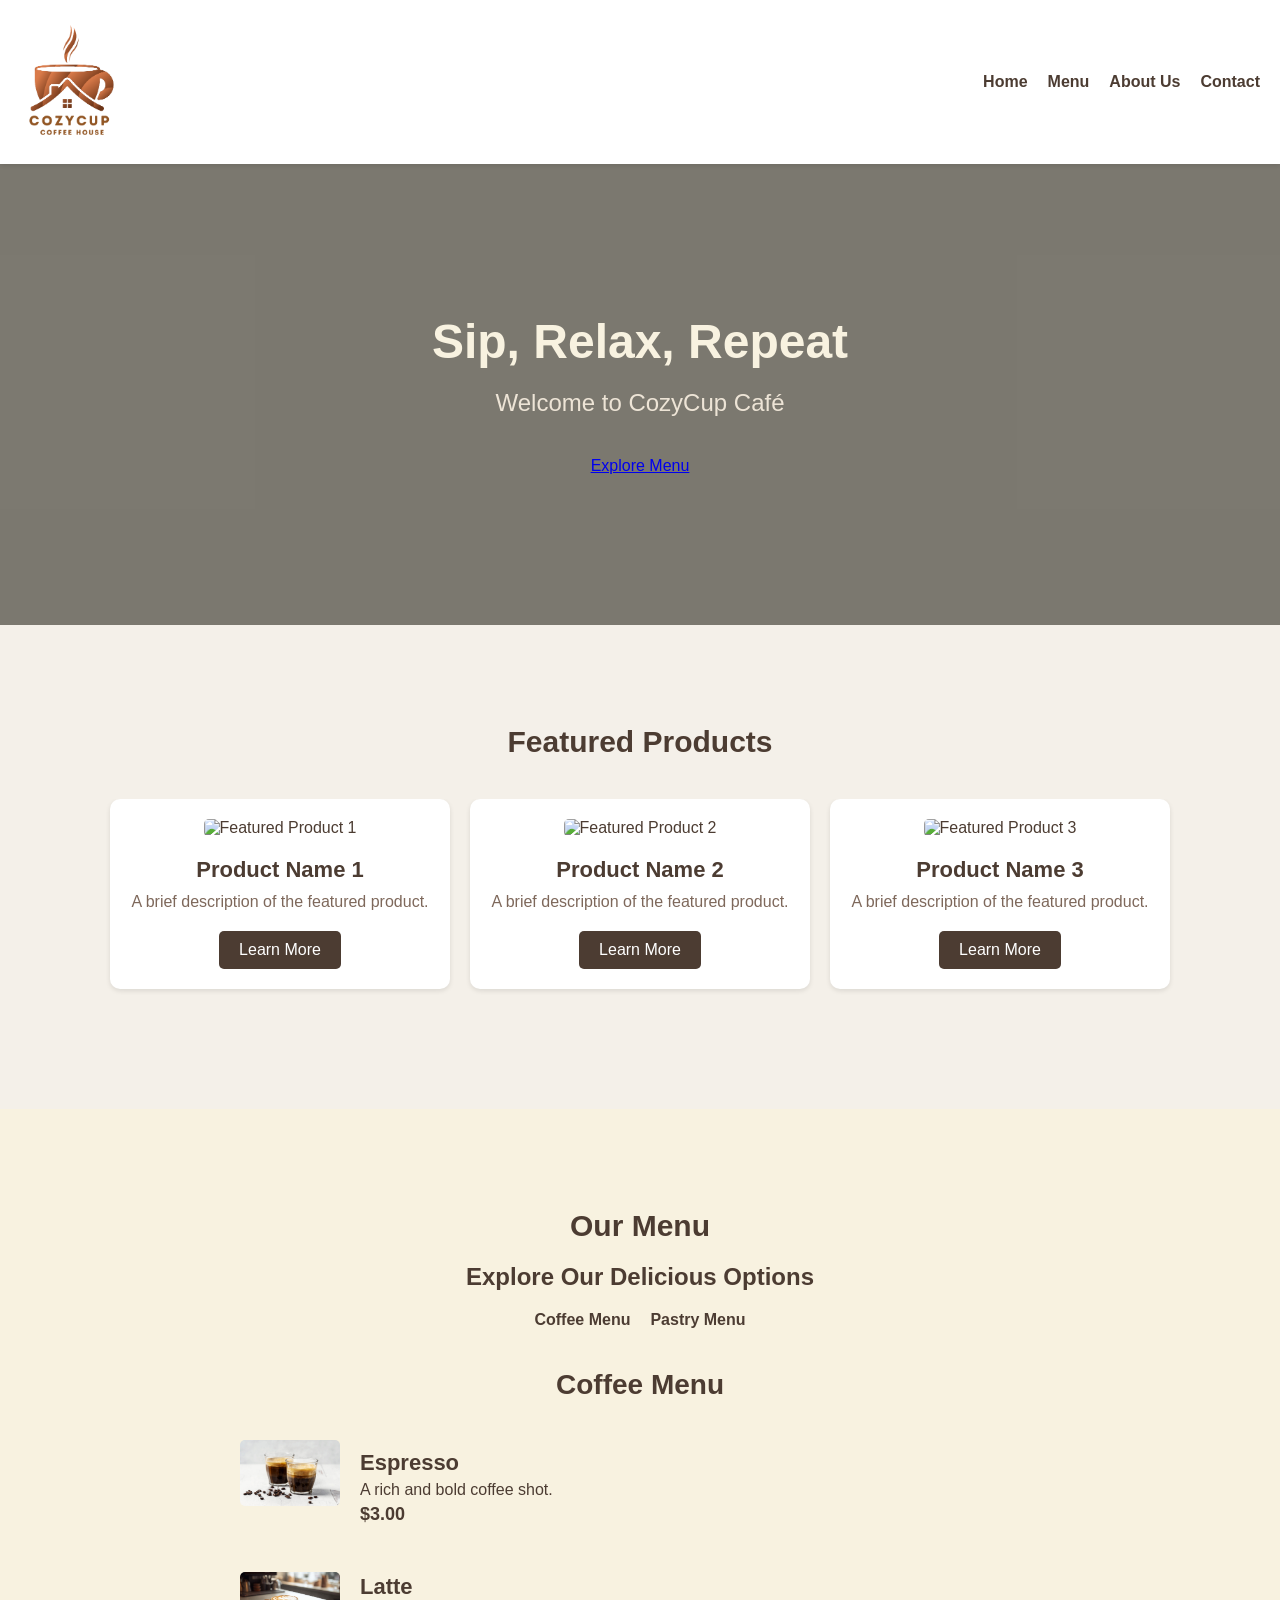
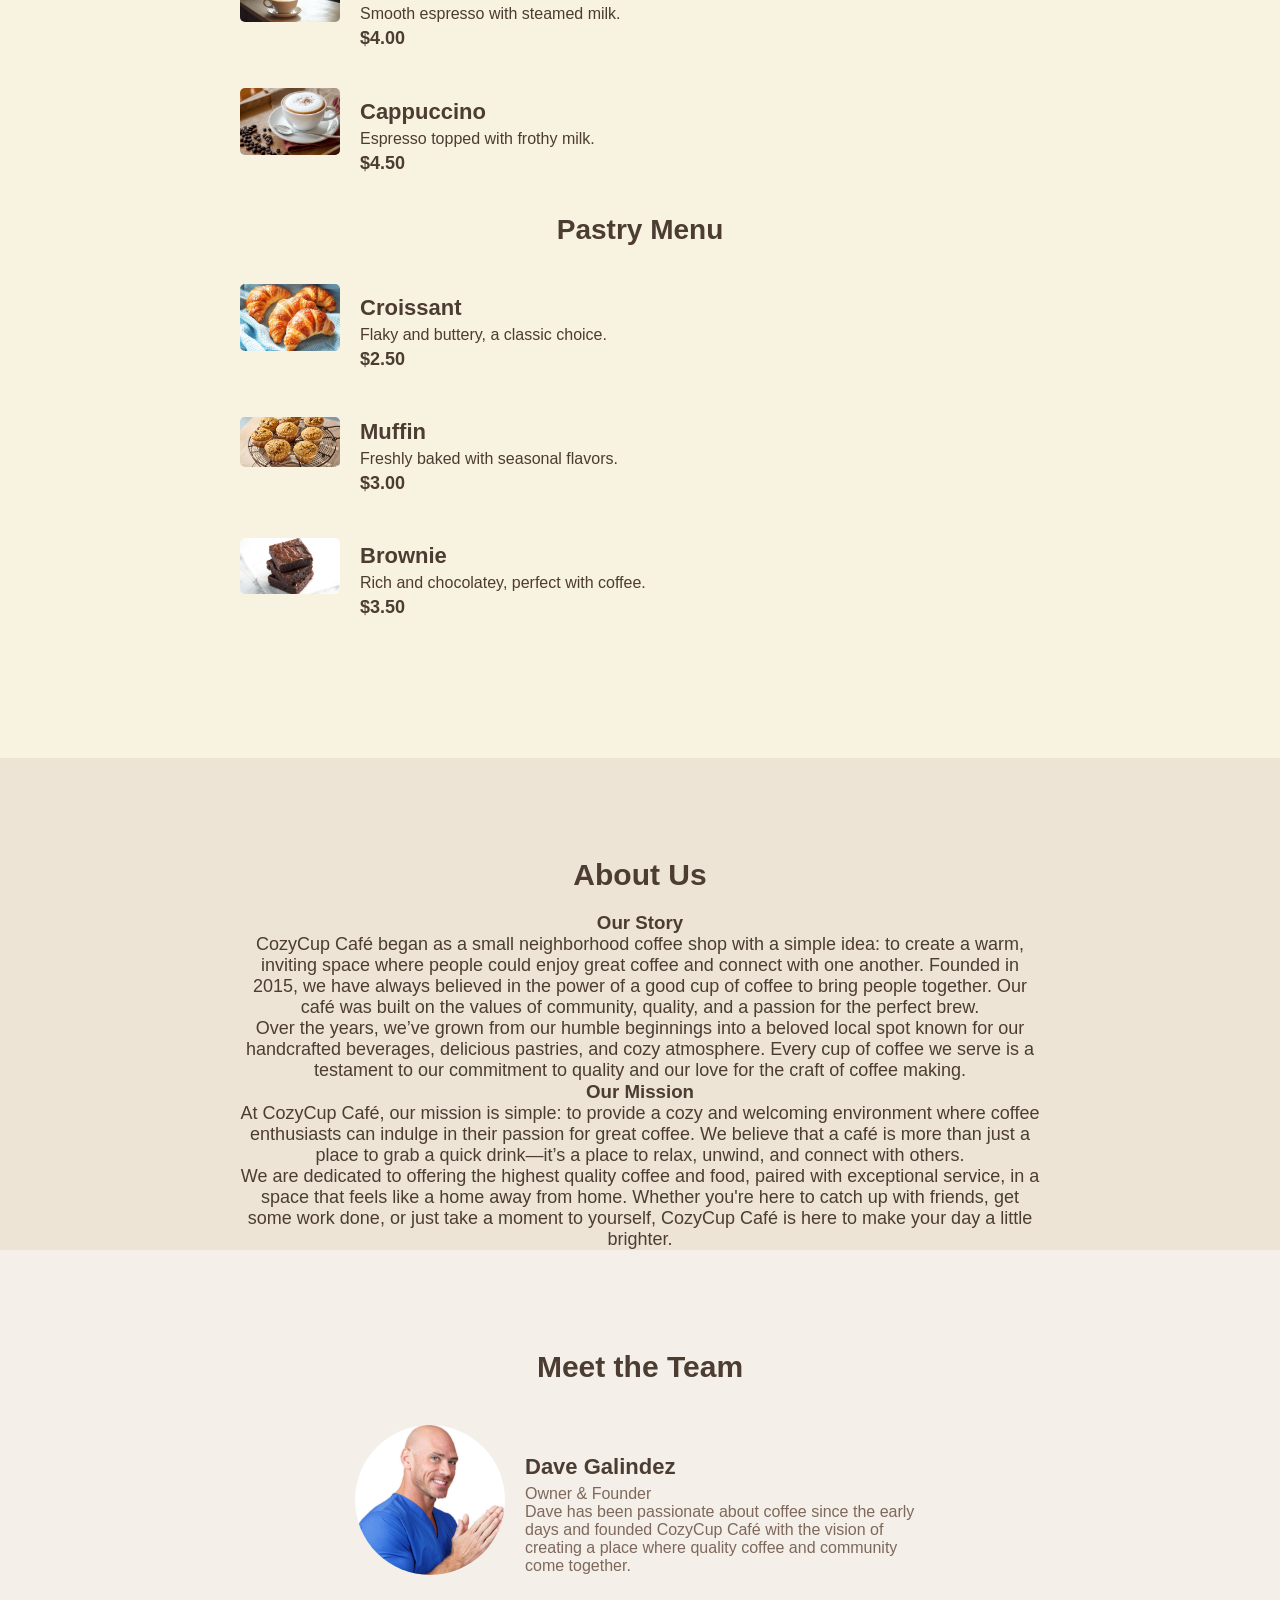
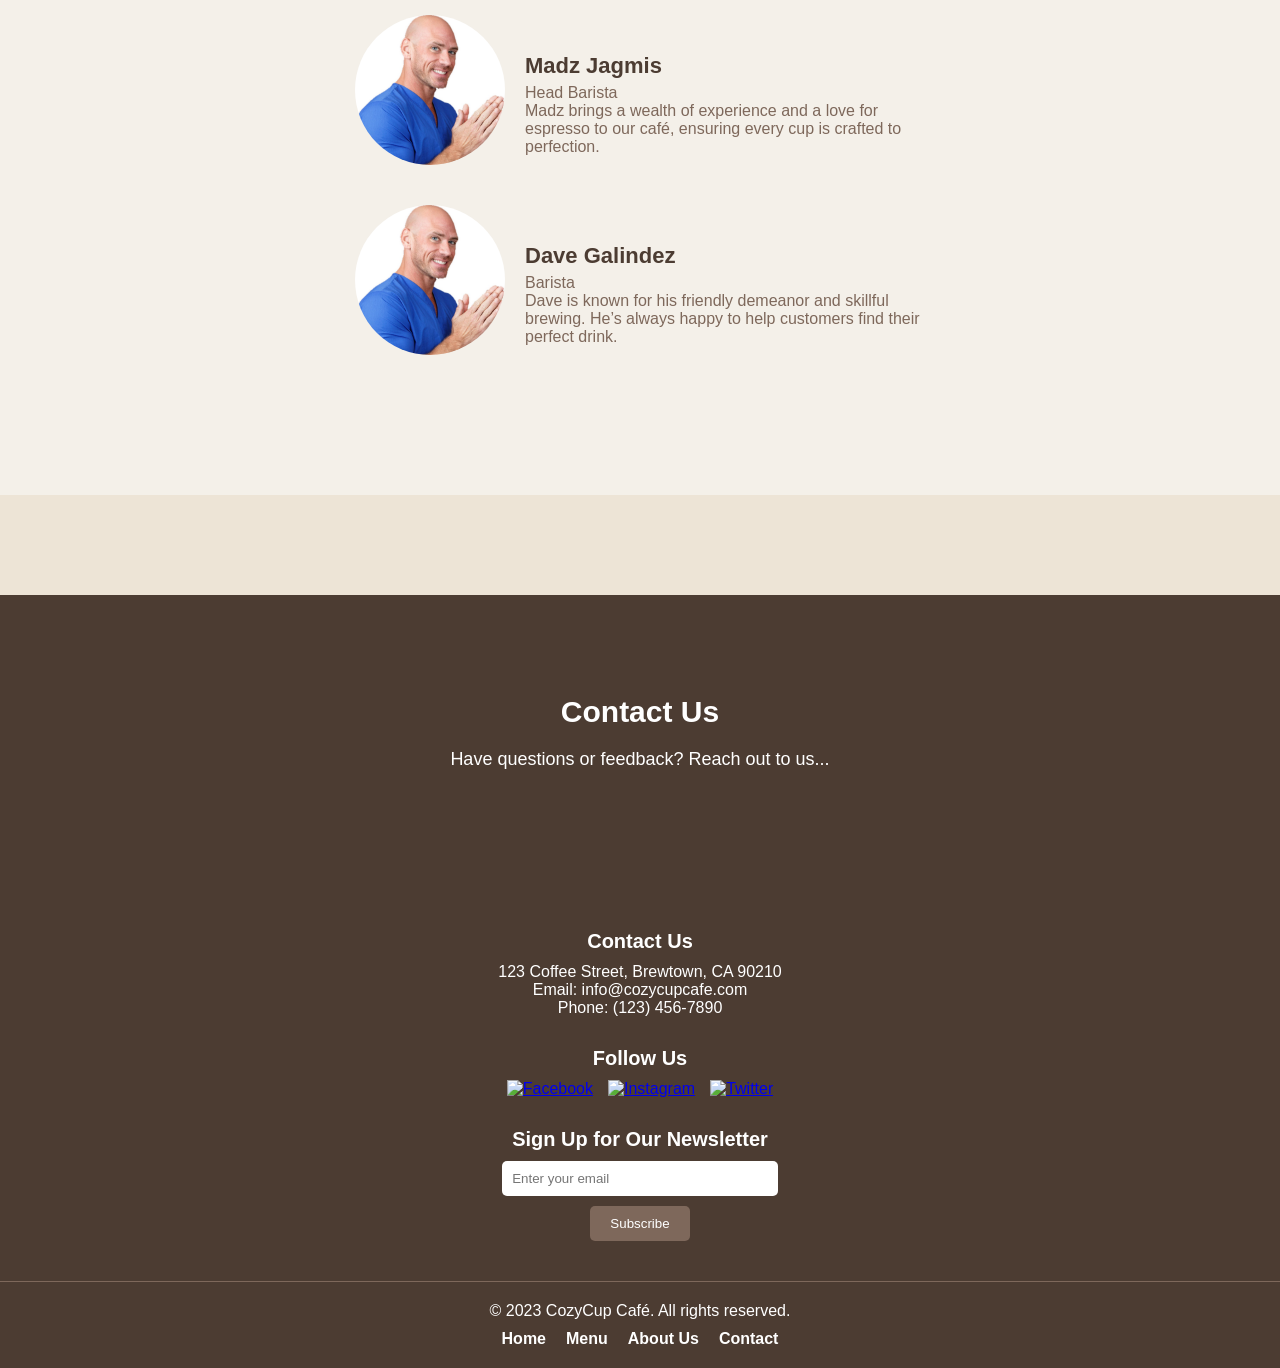
==== commit 11377cfc: "Add files via upload" ====
--- a/index.html
+++ b/index.html
@@ -1,225 +1,225 @@
-<!DOCTYPE html>
-<html lang="en">
-<head>
-    <meta charset="UTF-8">
-    <meta name="viewport" content="width=device-width, initial-scale=1.0">
-    <link rel="stylesheet" href="css/styles.css">
-    <title>CozyCup Café</title>
-</head>
-<body>
-    <header>
-        <nav>
-            <div class="logo">
-                <img src="img/logo.png" alt="CozyCup Café Logo">
-            </div>
-            <ul>
-                <li><a href="#home">Home</a></li>
-                <li><a href="#menu">Menu</a></li>
-                <li><a href="#about">About Us</a></li>
-                <li><a href="#contact">Contact</a></li>
-            </ul>
-        </nav>
-    </header>
-
-    <section id="home" class="hero">
-        <div class="hero-content">
-            <h1>Sip, Relax, Repeat</h1>
-            <p>Welcome to CozyCup Café</p>
-            <a href="#menu" class="cta-button">Explore Menu</a>
-        </div>
-    </section>
-    
-    <section id="featured" class="featured-products">
-        <h2>Featured Products</h2>
-        <div class="product-carousel">
-            <div class="product-item">
-                <img src="img/product1.jpg" alt="Featured Product 1">
-                <h3>Product Name 1</h3>
-                <p>A brief description of the featured product.</p>
-                <a href="#product1" class="cta-button">Learn More</a>
-            </div>
-            <div class="product-item">
-                <img src="img/product2.jpg" alt="Featured Product 2">
-                <h3>Product Name 2</h3>
-                <p>A brief description of the featured product.</p>
-                <a href="#product2" class="cta-button">Learn More</a>
-            </div>
-            <div class="product-item">
-                <img src="img/product3.jpg" alt="Featured Product 3">
-                <h3>Product Name 3</h3>
-                <p>A brief description of the featured product.</p>
-                <a href="#product3" class="cta-button">Learn More</a>
-            </div>
-        </div>
-    </section>
-
-    <section id="menu" class="menu">
-        <h2>Our Menu</h2>
-        <!-- Add menu items here -->
-     <div class="menu-header">
-            <h3>Explore Our Delicious Options</h3>
-            <nav class="menu-nav">
-                <a href="#coffee">Coffee Menu</a>
-                <a href="#pastry">Pastry Menu</a>
-            </nav>
-        </div>
-        <div id="coffee" class="menu-content">
-            <h3>Coffee Menu</h3>
-            <ul class="menu-list">
-                <li>
-                    <img src="espresso.jpg" alt="Espresso">
-                    <div class="menu-item-details">
-                        <h4>Espresso</h4>
-                        <p>A rich and bold coffee shot.</p>
-                        <span>$3.00</span>
-                    </div>
-                </li>
-                <li>
-                    <img src="latte.jpg" alt="Latte">
-                    <div class="menu-item-details">
-                        <h4>Latte</h4>
-                        <p>Smooth espresso with steamed milk.</p>
-                        <span>$4.00</span>
-                    </div>
-                </li>
-                <li>
-                    <img src="cappuccino.jpg" alt="Cappuccino">
-                    <div class="menu-item-details">
-                        <h4>Cappuccino</h4>
-                        <p>Espresso topped with frothy milk.</p>
-                        <span>$4.50</span>
-                    </div>
-                </li>
-            </ul>
-        </div>
-        <div id="pastry" class="menu-content">
-            <h3>Pastry Menu</h3>
-            <ul class="menu-list">
-                <li>
-                    <img src="croissant.jpg" alt="Croissant">
-                    <div class="menu-item-details">
-                        <h4>Croissant</h4>
-                        <p>Flaky and buttery, a classic choice.</p>
-                        <span>$2.50</span>
-                    </div>
-                </li>
-                <li>
-                    <img src="muffin.jpg" alt="Muffin">
-                    <div class="menu-item-details">
-                        <h4>Muffin</h4>
-                        <p>Freshly baked with seasonal flavors.</p>
-                        <span>$3.00</span>
-                    </div>
-                </li>
-                <li>
-                    <img src="brownie.jpg" alt="Brownie">
-                    <div class="menu-item-details">
-                        <h4>Brownie</h4>
-                        <p>Rich and chocolatey, perfect with coffee.</p>
-                        <span>$3.50</span>
-                    </div>
-                </li>
-            </ul>
-        </div>
-    </section>
-    </section>
-
-    <section id="about" class="about">
-        <h2>About Us</h2>
-        <div class="cafe-story">
-            <h3>Our Story</h3>
-            <p>
-                CozyCup Café began as a small neighborhood coffee shop with a simple idea: to create a warm, inviting space where people could enjoy great coffee and connect with one another. Founded in 2015, we have always believed in the power of a good cup of coffee to bring people together. Our café was built on the values of community, quality, and a passion for the perfect brew.
-            </p>
-            <p>
-                Over the years, we’ve grown from our humble beginnings into a beloved local spot known for our handcrafted beverages, delicious pastries, and cozy atmosphere. Every cup of coffee we serve is a testament to our commitment to quality and our love for the craft of coffee making.
-            </p>
-        </div>
-        <div class="cafe-mission">
-            <h3>Our Mission</h3>
-            <p>
-                At CozyCup Café, our mission is simple: to provide a cozy and welcoming environment where coffee enthusiasts can indulge in their passion for great coffee. We believe that a café is more than just a place to grab a quick drink—it’s a place to relax, unwind, and connect with others.
-            </p>
-            <p>
-                We are dedicated to offering the highest quality coffee and food, paired with exceptional service, in a space that feels like a home away from home. Whether you're here to catch up with friends, get some work done, or just take a moment to yourself, CozyCup Café is here to make your day a little brighter.
-            </p>
-        </div>
-        <div class="meet-the-team">
-            <h3>Meet the Team</h3>
-            <div class="team-member">
-                <img src="sin.jpg" alt="Owner">
-                <div class="team-member-info">
-                    <h4>Amado jagmis</h4>
-                    <p>Owner & Founder</p>
-                    <p>Amado has been passionate about coffee since the early days and founded CozyCup Café with the vision of creating a place where quality coffee and community come together.</p>
-                </div>
-            </div>
-            <div class="team-member">
-                <img src="sin.jpg" alt="Barista 1">
-                <div class="team-member-info">
-                    <h4>Amado Jagmis</h4>
-                    <p>Head Barista</p>
-                    <p>Amado brings a wealth of experience and a love for espresso to our café, ensuring every cup is crafted to perfection.</p>
-                </div>
-            </div>
-            <div class="team-member">
-                <img src="sin.jpg" alt="Barista 2">
-                <div class="team-member-info">
-                    <h4>Amado Jagmis</h4>
-                    <p>Barista</p>
-                    <p>Amado is known for his friendly demeanor and skillful brewing. He’s always happy to help customers find their perfect drink.</p>
-                </div>
-            </div>
-        </div>
-    </section>
-    </section>
-
-    <section id="contact" class="contact">
-        <h2>Contact Us</h2>
-        <p>Have questions or feedback? Reach out to us...</p>
-    </section>
-
-    <footer>
-        <div class="footer-content">
-            <div class="contact-info">
-                <h3>Contact Us</h3>
-                <p>123 Coffee Street, Brewtown, CA 90210</p>
-                <p>Email: info@cozycupcafe.com</p>
-                <p>Phone: (123) 456-7890</p>
-            </div>
-    
-            <div class="social-media">
-                <h3>Follow Us</h3>
-                <div class="social-icons">
-                    <a href="https://www.facebook.com/cozycupcafe" target="_blank">
-                        <img src="img/facebook-icon.png" alt="Facebook">
-                    </a>
-                    <a href="https://www.instagram.com/cozycupcafe" target="_blank">
-                        <img src="img/instagram-icon.png" alt="Instagram">
-                    </a>
-                    <a href="https://www.twitter.com/cozycupcafe" target="_blank">
-                        <img src="img/twitter-icon.png" alt="Twitter">
-                    </a>
-                </div>
-            </div>
-    
-            <div class="newsletter-signup">
-                <h3>Sign Up for Our Newsletter</h3>
-                <form action="#" method="post">
-                    <input type="email" name="email" placeholder="Enter your email" required>
-                    <button type="submit">Subscribe</button>
-                </form>
-            </div>
-        </div>
-        <div class="footer-bottom">
-            <p>&copy; 2023 CozyCup Café. All rights reserved.</p>
-            <nav class="footer-nav">
-                <a href="#home">Home</a>
-                <a href="#menu">Menu</a>
-                <a href="#about">About Us</a>
-                <a href="#contact">Contact</a>
-            </nav>
-        </div>
-    </footer>
-</body>
-</html>
+<!DOCTYPE html>
+<html lang="en">
+<head>
+    <meta charset="UTF-8">
+    <meta name="viewport" content="width=device-width, initial-scale=1.0">
+    <link rel="stylesheet" href="css/styles.css">
+    <title>CozyCup Café</title>
+</head>
+<body>
+    <header>
+        <nav>
+            <div class="logo">
+                <img src="img/logo.png" alt="CozyCup Café Logo">
+            </div>
+            <ul>
+                <li><a href="#home">Home</a></li>
+                <li><a href="#menu">Menu</a></li>
+                <li><a href="#about">About Us</a></li>
+                <li><a href="#contact">Contact</a></li>
+            </ul>
+        </nav>
+    </header>
+
+    <section id="home" class="hero">
+        <div class="hero-content">
+            <h1>Sip, Relax, Repeat</h1>
+            <p>Welcome to CozyCup Café</p>
+            <a href="#menu" class="cta-button">Explore Menu</a>
+        </div>
+    </section>
+    
+    <section id="featured" class="featured-products">
+        <h2>Featured Products</h2>
+        <div class="product-carousel">
+            <div class="product-item">
+                <img src="img/product1.jpg" alt="Featured Product 1">
+                <h3>Product Name 1</h3>
+                <p>A brief description of the featured product.</p>
+                <a href="#product1" class="cta-button">Learn More</a>
+            </div>
+            <div class="product-item">
+                <img src="img/product2.jpg" alt="Featured Product 2">
+                <h3>Product Name 2</h3>
+                <p>A brief description of the featured product.</p>
+                <a href="#product2" class="cta-button">Learn More</a>
+            </div>
+            <div class="product-item">
+                <img src="img/product3.jpg" alt="Featured Product 3">
+                <h3>Product Name 3</h3>
+                <p>A brief description of the featured product.</p>
+                <a href="#product3" class="cta-button">Learn More</a>
+            </div>
+        </div>
+    </section>
+    
+
+    <section id="menu" class="menu">
+        <h2>Our Menu</h2>
+        <div class="menu-header">
+            <h3>Explore Our Delicious Options</h3>
+            <nav class="menu-nav">
+                <a href="#coffee">Coffee Menu</a>
+                <a href="#pastry">Pastry Menu</a>
+            </nav>
+        </div>
+        <div id="coffee" class="menu-content">
+            <h3>Coffee Menu</h3>
+            <ul class="menu-list">
+                <li>
+                    <img src="espresso.jpg" alt="Espresso">
+                    <div class="menu-item-details">
+                        <h4>Espresso</h4>
+                        <p>A rich and bold coffee shot.</p>
+                        <span>$3.00</span>
+                    </div>
+                </li>
+                <li>
+                    <img src="latte.jpg" alt="Latte">
+                    <div class="menu-item-details">
+                        <h4>Latte</h4>
+                        <p>Smooth espresso with steamed milk.</p>
+                        <span>$4.00</span>
+                    </div>
+                </li>
+                <li>
+                    <img src="cappuccino.jpg" alt="Cappuccino">
+                    <div class="menu-item-details">
+                        <h4>Cappuccino</h4>
+                        <p>Espresso topped with frothy milk.</p>
+                        <span>$4.50</span>
+                    </div>
+                </li>
+            </ul>
+        </div>
+        <div id="pastry" class="menu-content">
+            <h3>Pastry Menu</h3>
+            <ul class="menu-list">
+                <li>
+                    <img src="croissant.jpg" alt="Croissant">
+                    <div class="menu-item-details">
+                        <h4>Croissant</h4>
+                        <p>Flaky and buttery, a classic choice.</p>
+                        <span>$2.50</span>
+                    </div>
+                </li>
+                <li>
+                    <img src="muffin.jpg" alt="Muffin">
+                    <div class="menu-item-details">
+                        <h4>Muffin</h4>
+                        <p>Freshly baked with seasonal flavors.</p>
+                        <span>$3.00</span>
+                    </div>
+                </li>
+                <li>
+                    <img src="brownie.jpg" alt="Brownie">
+                    <div class="menu-item-details">
+                        <h4>Brownie</h4>
+                        <p>Rich and chocolatey, perfect with coffee.</p>
+                        <span>$3.50</span>
+                    </div>
+                </li>
+            </ul>
+        </div>
+    </section>
+    
+
+    <section id="about" class="about">
+        <h2>About Us</h2>
+        <div class="cafe-story">
+            <h3>Our Story</h3>
+            <p>
+                CozyCup Café began as a small neighborhood coffee shop with a simple idea: to create a warm, inviting space where people could enjoy great coffee and connect with one another. Founded in 2015, we have always believed in the power of a good cup of coffee to bring people together. Our café was built on the values of community, quality, and a passion for the perfect brew.
+            </p>
+            <p>
+                Over the years, we’ve grown from our humble beginnings into a beloved local spot known for our handcrafted beverages, delicious pastries, and cozy atmosphere. Every cup of coffee we serve is a testament to our commitment to quality and our love for the craft of coffee making.
+            </p>
+        </div>
+
+        <div class="cafe-mission">
+            <h3>Our Mission</h3>
+            <p>
+                At CozyCup Café, our mission is simple: to provide a cozy and welcoming environment where coffee enthusiasts can indulge in their passion for great coffee. We believe that a café is more than just a place to grab a quick drink—it’s a place to relax, unwind, and connect with others.
+            </p>
+            <p>
+                We are dedicated to offering the highest quality coffee and food, paired with exceptional service, in a space that feels like a home away from home. Whether you're here to catch up with friends, get some work done, or just take a moment to yourself, CozyCup Café is here to make your day a little brighter.
+            </p>
+        </div>
+        <div class="meet-the-team">
+            <h3>Meet the Team</h3>
+            <div class="team-member">
+                <img src="sin.jpg" alt="Owner">
+                <div class="team-member-info">
+                    <h4>Dave Galindez</h4>
+                    <p>Owner & Founder</p>
+                    <p>Dave has been passionate about coffee since the early days and founded CozyCup Café with the vision of creating a place where quality coffee and community come together.</p>
+                </div>
+            </div>
+            <div class="team-member">
+                <img src="sin.jpg" alt="Barista 1">
+                <div class="team-member-info">
+                    <h4>Madz Jagmis</h4>
+                    <p>Head Barista</p>
+                    <p>Madz brings a wealth of experience and a love for espresso to our café, ensuring every cup is crafted to perfection.</p>
+                </div>
+            </div>
+            <div class="team-member">
+                <img src="sin.jpg" alt="Barista 2">
+                <div class="team-member-info">
+                    <h4>Dave Galindez</h4>
+                    <p>Barista</p>
+                    <p>Dave is known for his friendly demeanor and skillful brewing. He’s always happy to help customers find their perfect drink.</p>
+                </div>
+            </div>
+        </div>
+    </section>
+
+    <section id="contact" class="contact">
+        <h2>Contact Us</h2>
+        <p>Have questions or feedback? Reach out to us...</p>
+    </section>
+
+    <footer>
+        <div class="footer-content">
+            <div class="contact-info">
+                <h3>Contact Us</h3>
+                <p>123 Coffee Street, Brewtown, CA 90210</p>
+                <p>Email: info@cozycupcafe.com</p>
+                <p>Phone: (123) 456-7890</p>
+            </div>
+    
+            <div class="social-media">
+                <h3>Follow Us</h3>
+                <div class="social-icons">
+                    <a href="https://www.facebook.com/cozycupcafe" target="_blank">
+                        <img src="img/facebook-icon.png" alt="Facebook">
+                    </a>
+                    <a href="https://www.instagram.com/cozycupcafe" target="_blank">
+                        <img src="img/instagram-icon.png" alt="Instagram">
+                    </a>
+                    <a href="https://www.twitter.com/cozycupcafe" target="_blank">
+                        <img src="img/twitter-icon.png" alt="Twitter">
+                    </a>
+                </div>
+            </div>
+    
+            <div class="newsletter-signup">
+                <h3>Sign Up for Our Newsletter</h3>
+                <form action="#" method="post">
+                    <input type="email" name="email" placeholder="Enter your email" required>
+                    <button type="submit">Subscribe</button>
+                </form>
+            </div>
+        </div>
+        <div class="footer-bottom">
+            <p>&copy; 2023 CozyCup Café. All rights reserved.</p>
+            <nav class="footer-nav">
+                <a href="#home">Home</a>
+                <a href="#menu">Menu</a>
+                <a href="#about">About Us</a>
+                <a href="#contact">Contact</a>
+            </nav>
+        </div>
+    </footer>
+</body>
+</html>
--- a/css/styles.css
+++ b/css/styles.css
@@ -324,3 +324,79 @@
     font-size: 16px;
     color: #7e685b;
 }
+.footer-content {
+    display: flex;
+    flex-direction: column;
+    align-items: center;
+    gap: 30px;
+}
+
+.contact-info, .social-media, .newsletter-signup {
+    max-width: 300px;
+}
+
+.contact-info h3, .social-media h3, .newsletter-signup h3 {
+    font-size: 20px;
+    margin-bottom: 10px;
+}
+
+.social-icons {
+    display: flex;
+    gap: 15px;
+}
+
+.social-icons a img {
+    width: 30px;
+    height: 30px;
+}
+
+.newsletter-signup form {
+    display: flex;
+    flex-direction: column;
+    align-items: center;
+}
+
+.newsletter-signup input[type="email"] {
+    padding: 10px;
+    border: none;
+    border-radius: 5px;
+    margin-bottom: 10px;
+    width: 100%;
+}
+
+.newsletter-signup button {
+    padding: 10px 20px;
+    background-color: #7e685b;
+    color: white;
+    border: none;
+    border-radius: 5px;
+    cursor: pointer;
+}
+
+.newsletter-signup button:hover {
+    background-color: #4c3c32;
+}
+
+.footer-bottom {
+    margin-top: 40px;
+    border-top: 1px solid #7e685b;
+    padding-top: 20px;
+}
+
+.footer-nav {
+    display: flex;
+    justify-content: center;
+    gap: 20px;
+    margin-top: 10px;
+}
+
+.footer-nav a {
+    text-decoration: none;
+    color: white;
+    font-weight: bold;
+    transition: color 0.3s;
+}
+
+.footer-nav a:hover {
+    color: #7e685b;
+}
